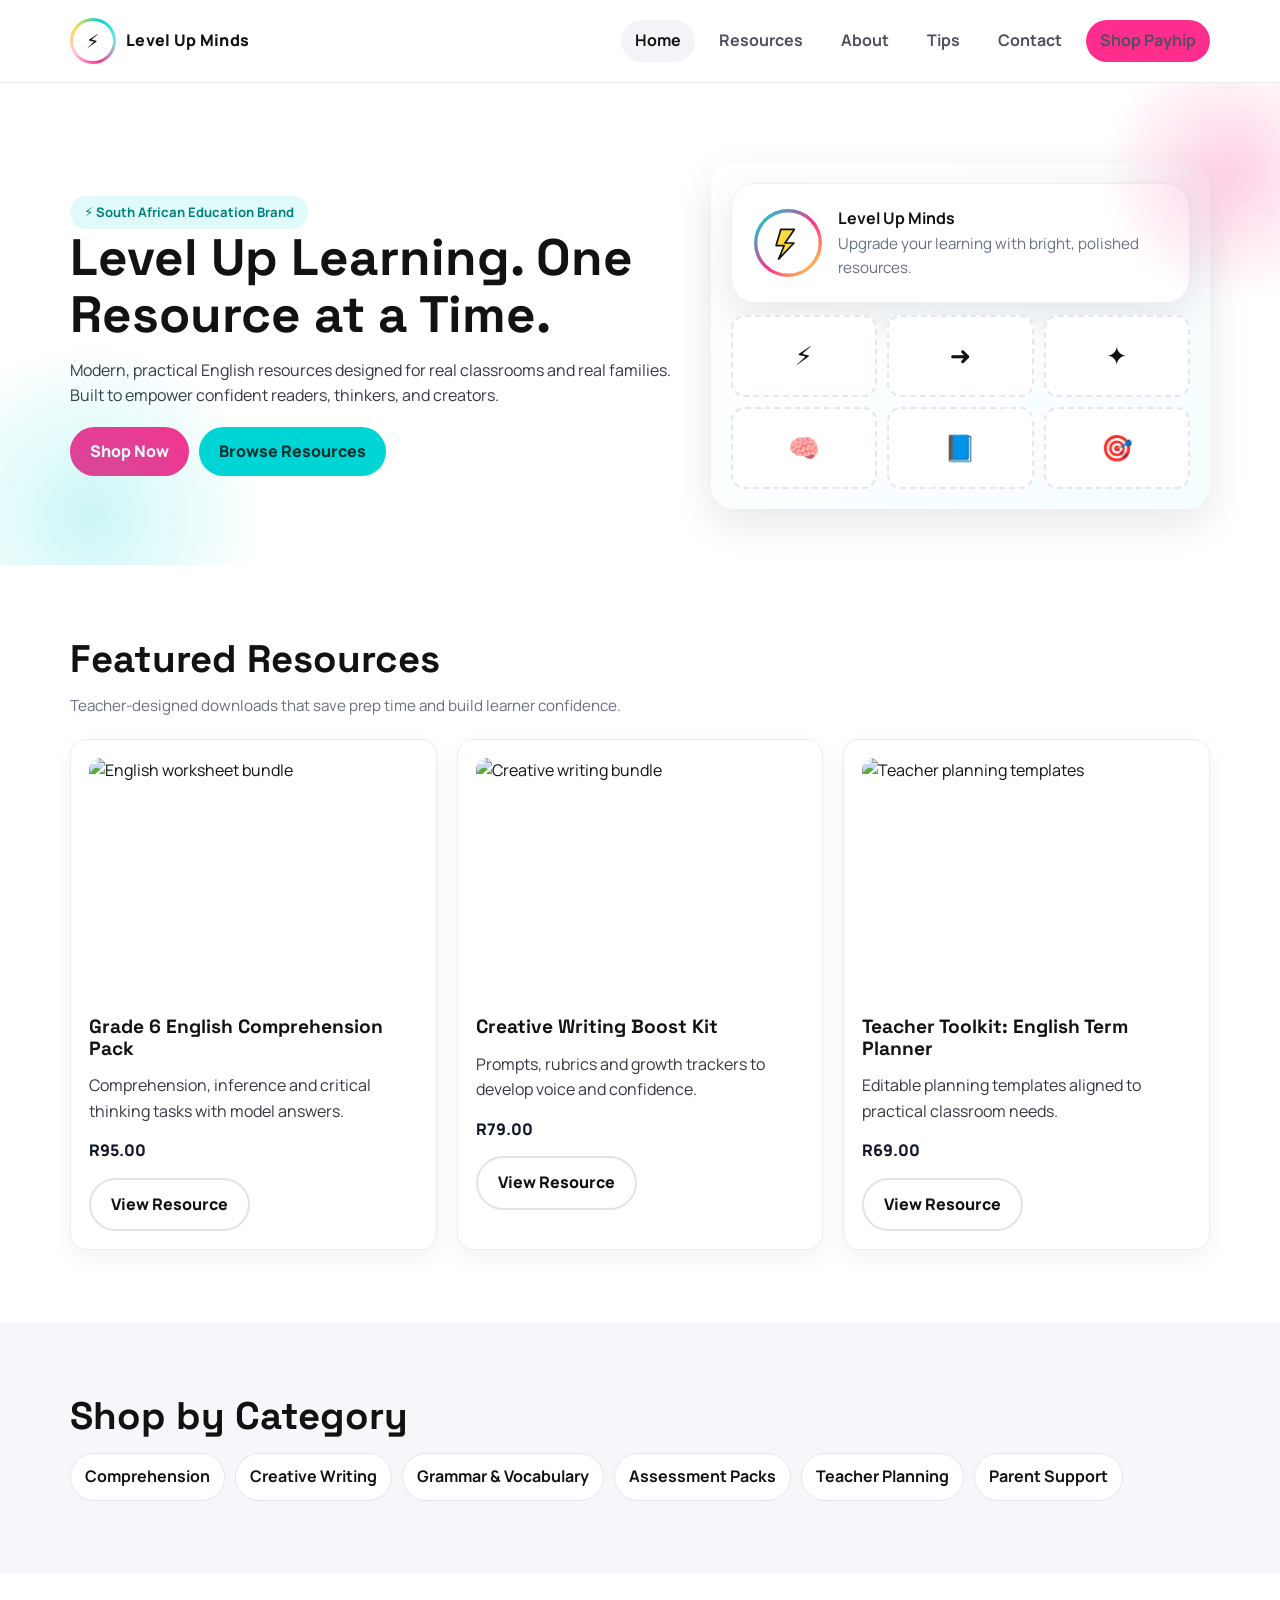
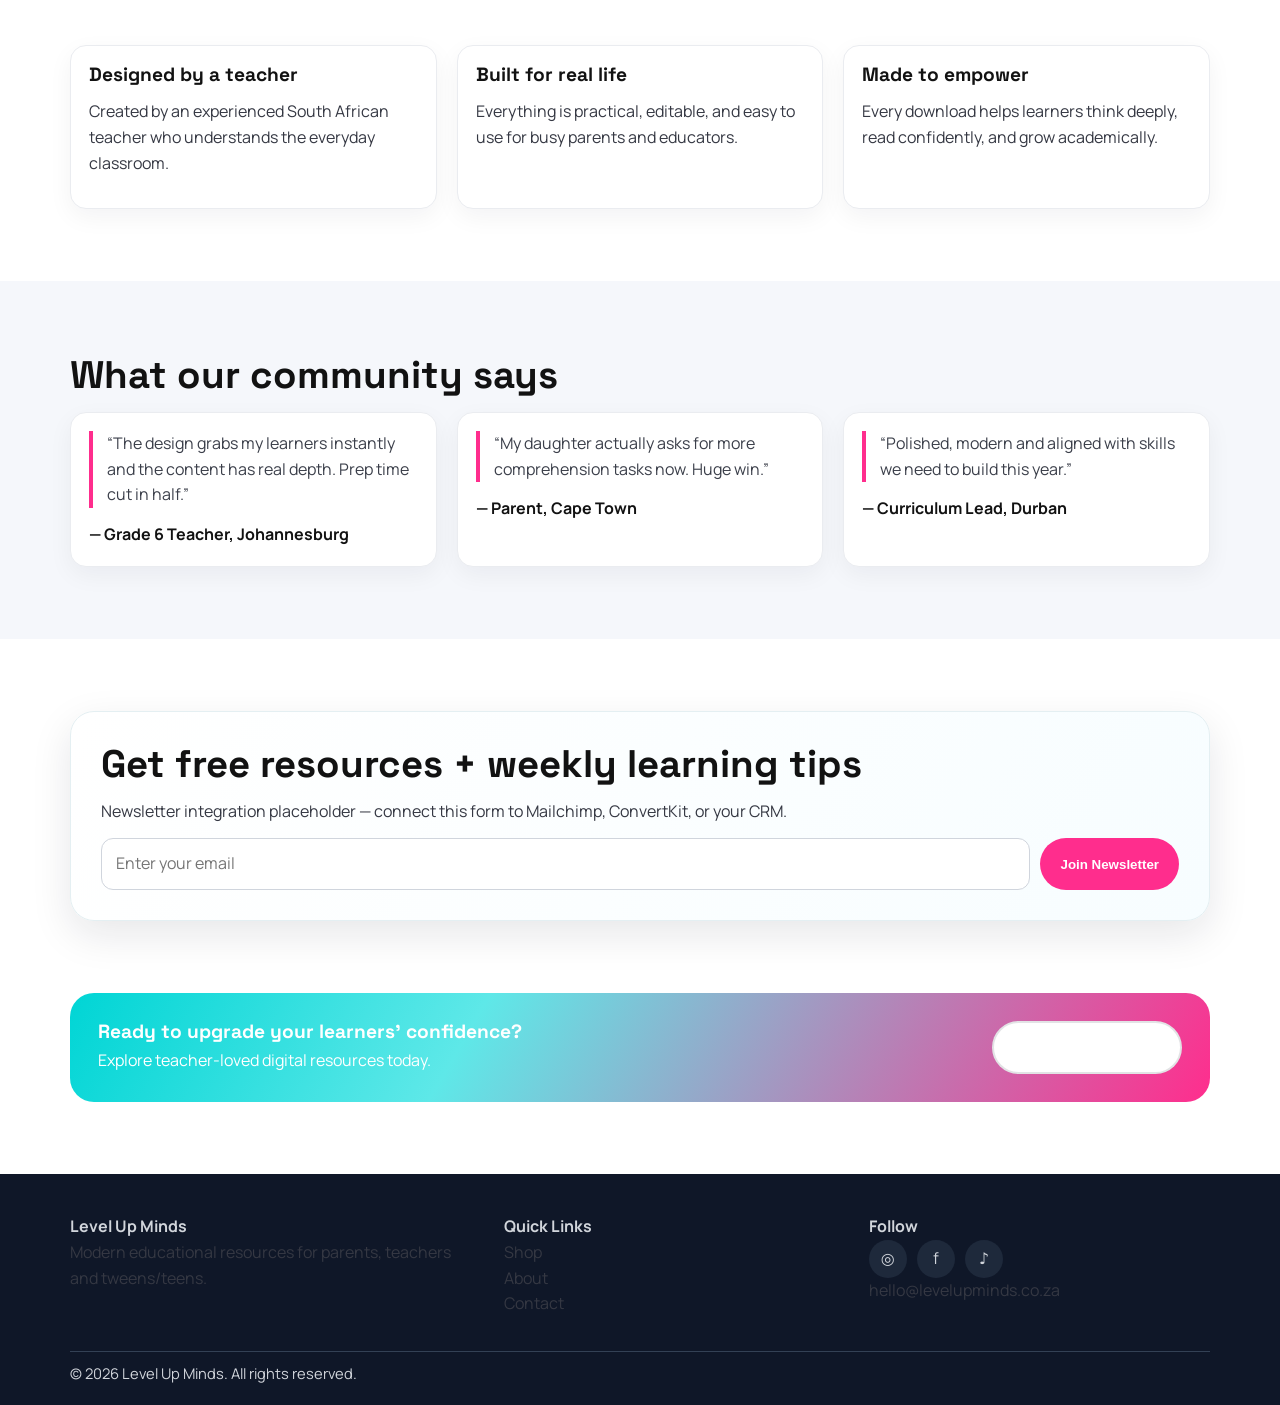
==== index.html @ 29143eef "Build Level Up Minds multi-page ecommerce website" ====
<!doctype html>
<html lang="en">
<head>
  <meta charset="UTF-8" />
  <meta name="viewport" content="width=device-width, initial-scale=1.0" />
  <meta name="description" content="Level Up Minds offers vibrant educational resources for parents, teachers, and tweens/teens." />
  <title>Level Up Minds | Upgrade Your Learning</title>
  <link rel="preconnect" href="https://fonts.googleapis.com">
  <link rel="preconnect" href="https://fonts.gstatic.com" crossorigin>
  <link href="https://fonts.googleapis.com/css2?family=Manrope:wght@400;600;700;800&family=Space+Grotesk:wght@600;700&display=swap" rel="stylesheet">
  <link rel="stylesheet" href="styles.css" />
</head>
<body>
<header class="site-header">
  <div class="container nav-wrap">
    <a href="index.html" class="brand"><span class="brand__badge"></span>Level Up Minds</a>
    <button class="nav-toggle" data-menu-toggle aria-label="Toggle menu">☰</button>
    <nav class="nav" data-nav>
      <a href="index.html">Home</a><a href="shop.html">Resources</a><a href="about.html">About</a><a href="blog.html">Tips</a><a href="contact.html">Contact</a>
      <a href="https://payhip.com" target="_blank" rel="noreferrer" class="btn btn--primary">Shop Payhip</a>
    </nav>
  </div>
</header>

<main>
  <section class="hero">
    <div class="container hero-grid">
      <div>
        <span class="badge">⚡ South African Education Brand</span>
        <h1>Level Up Learning. One Resource at a Time.</h1>
        <p>Modern, practical English resources designed for real classrooms and real families. Built to empower confident readers, thinkers, and creators.</p>
        <div style="display:flex; gap:10px; flex-wrap:wrap; margin-top:18px;">
          <a class="btn btn--primary" href="shop.html">Shop Now</a>
          <a class="btn btn--secondary" href="shop.html#catalog">Browse Resources</a>
        </div>
      </div>
      <div class="hero-art">
        <div class="hero-card" style="display:flex; align-items:center; gap:16px; margin-bottom:12px;">
          <img src="assets/logo-mark.svg" alt="Level Up Minds logo mark" width="68" height="68" />
          <div>
            <strong>Level Up Minds</strong>
            <p class="kicker" style="margin:0;">Upgrade your learning with bright, polished resources.</p>
          </div>
        </div>
        <div class="doodles">
          <div class="doodle">⚡</div><div class="doodle">➜</div><div class="doodle">✦</div>
          <div class="doodle">🧠</div><div class="doodle">📘</div><div class="doodle">🎯</div>
        </div>
      </div>
    </div>
  </section>

  <section class="section">
    <div class="container">
      <h2>Featured Resources</h2>
      <p class="kicker">Teacher-designed downloads that save prep time and build learner confidence.</p>
      <div class="grid-3" style="margin-top:20px;">
        <article class="card product-card"><img src="https://images.unsplash.com/photo-1434030216411-0b793f4b4173?auto=format&fit=crop&w=700&q=80" alt="English worksheet bundle" /><h3>Grade 6 English Comprehension Pack</h3><p>Comprehension, inference and critical thinking tasks with model answers.</p><div class="price">R95.00</div><a class="btn btn--outline" href="https://payhip.com" target="_blank">View Resource</a></article>
        <article class="card product-card"><img src="https://images.unsplash.com/photo-1456513080510-7bf3a84b82f8?auto=format&fit=crop&w=700&q=80" alt="Creative writing bundle" /><h3>Creative Writing Boost Kit</h3><p>Prompts, rubrics and growth trackers to develop voice and confidence.</p><div class="price">R79.00</div><a class="btn btn--outline" href="https://payhip.com" target="_blank">View Resource</a></article>
        <article class="card product-card"><img src="https://images.unsplash.com/photo-1513258496099-48168024aec0?auto=format&fit=crop&w=700&q=80" alt="Teacher planning templates" /><h3>Teacher Toolkit: English Term Planner</h3><p>Editable planning templates aligned to practical classroom needs.</p><div class="price">R69.00</div><a class="btn btn--outline" href="https://payhip.com" target="_blank">View Resource</a></article>
      </div>
    </div>
  </section>

  <section class="section section--soft">
    <div class="container">
      <h2>Shop by Category</h2>
      <div class="category-wrap" style="margin-top:16px;">
        <a class="category-pill" href="shop.html">Comprehension</a>
        <a class="category-pill" href="shop.html">Creative Writing</a>
        <a class="category-pill" href="shop.html">Grammar & Vocabulary</a>
        <a class="category-pill" href="shop.html">Assessment Packs</a>
        <a class="category-pill" href="shop.html">Teacher Planning</a>
        <a class="category-pill" href="shop.html">Parent Support</a>
      </div>
    </div>
  </section>

  <section class="section">
    <div class="container grid-3">
      <article class="card"><h3>Designed by a teacher</h3><p>Created by an experienced South African teacher who understands the everyday classroom.</p></article>
      <article class="card"><h3>Built for real life</h3><p>Everything is practical, editable, and easy to use for busy parents and educators.</p></article>
      <article class="card"><h3>Made to empower</h3><p>Every download helps learners think deeply, read confidently, and grow academically.</p></article>
    </div>
  </section>

  <section class="section section--soft">
    <div class="container">
      <h2>What our community says</h2>
      <div class="grid-3" style="margin-top:16px;">
        <article class="card"><p class="quote">“The design grabs my learners instantly and the content has real depth. Prep time cut in half.”</p><strong>— Grade 6 Teacher, Johannesburg</strong></article>
        <article class="card"><p class="quote">“My daughter actually asks for more comprehension tasks now. Huge win.”</p><strong>— Parent, Cape Town</strong></article>
        <article class="card"><p class="quote">“Polished, modern and aligned with skills we need to build this year.”</p><strong>— Curriculum Lead, Durban</strong></article>
      </div>
    </div>
  </section>

  <section class="section">
    <div class="container newsletter">
      <h2>Get free resources + weekly learning tips</h2>
      <p>Newsletter integration placeholder — connect this form to Mailchimp, ConvertKit, or your CRM.</p>
      <form class="inline-form">
        <input type="email" placeholder="Enter your email" aria-label="Email" />
        <button class="btn btn--primary" type="button">Join Newsletter</button>
      </form>
    </div>
  </section>

  <section class="section" style="padding-top:0;">
    <div class="container cta-banner">
      <div>
        <h3 style="margin-bottom:6px;">Ready to upgrade your learners’ confidence?</h3>
        <p style="margin:0;color:#fff;">Explore teacher-loved digital resources today.</p>
      </div>
      <a href="https://payhip.com" class="btn btn--outline" target="_blank" rel="noreferrer">Go to Payhip Store</a>
    </div>
  </section>
</main>

<footer class="footer">
  <div class="container footer-grid">
    <div><strong>Level Up Minds</strong><p>Modern educational resources for parents, teachers and tweens/teens.</p></div>
    <div><strong>Quick Links</strong><p><a href="shop.html">Shop</a><br><a href="about.html">About</a><br><a href="contact.html">Contact</a></p></div>
    <div><strong>Follow</strong><div class="socials"><a href="#" aria-label="Instagram">◎</a><a href="#" aria-label="Facebook">f</a><a href="#" aria-label="TikTok">♪</a></div><p>hello@levelupminds.co.za</p></div>
  </div>
  <div class="container" style="margin-top:20px; border-top:1px solid #334155; padding-top:10px; font-size:.92rem;">© 2026 Level Up Minds. All rights reserved.</div>
</footer>
<script src="script.js"></script>
</body>
</html>
---- styles.css ----
:root {
  --teal: #00d5d5;
  --pink: #ff2d8d;
  --yellow: #ffd93d;
  --ink: #121212;
  --muted: #667085;
  --bg-soft: #f5f7fb;
  --card: #ffffff;
  --radius-lg: 24px;
  --radius-md: 16px;
  --shadow: 0 14px 40px rgba(17, 24, 39, 0.1);
}

* { box-sizing: border-box; }
html { scroll-behavior: smooth; }
body {
  margin: 0;
  font-family: 'Manrope', 'Inter', system-ui, -apple-system, sans-serif;
  color: var(--ink);
  background: #fff;
  line-height: 1.6;
}
img { max-width: 100%; display: block; }
a { color: inherit; text-decoration: none; }

.container { width: min(1140px, 92vw); margin: 0 auto; }
.section { padding: 72px 0; }
.section--soft { background: var(--bg-soft); }

.badge {
  display: inline-flex;
  align-items: center;
  gap: .5rem;
  border-radius: 999px;
  background: rgba(0,213,213,.12);
  color: #007f7f;
  padding: 6px 14px;
  font-weight: 700;
  font-size: .82rem;
}

h1, h2, h3 { font-family: 'Space Grotesk', 'Manrope', sans-serif; line-height: 1.12; margin: 0 0 14px; }
h1 { font-size: clamp(2rem, 4vw, 3.5rem); }
h2 { font-size: clamp(1.8rem, 3vw, 2.5rem); }
h3 { font-size: 1.2rem; }
p { margin: 0 0 14px; color: #353843; }

.btn {
  display: inline-flex;
  align-items: center;
  justify-content: center;
  border-radius: 999px;
  border: 0;
  font-weight: 800;
  padding: 12px 20px;
  cursor: pointer;
  transition: transform .2s, box-shadow .2s, background .2s;
}
.btn:hover { transform: translateY(-2px); box-shadow: 0 10px 30px rgba(0,0,0,.14); }
.btn--primary { background: var(--pink); color: #fff; }
.btn--secondary { background: var(--teal); color: #003030; }
.btn--outline { border: 2px solid #1018281f; background: #fff; }

.site-header {
  position: sticky;
  top: 0;
  z-index: 100;
  backdrop-filter: blur(10px);
  background: rgba(255,255,255,.88);
  border-bottom: 1px solid #eaecf0;
}
.nav-wrap {
  display: flex;
  justify-content: space-between;
  align-items: center;
  gap: 20px;
  min-height: 82px;
}
.brand {
  display: flex;
  align-items: center;
  gap: 10px;
  font-weight: 900;
  letter-spacing: .3px;
}
.brand__badge {
  width: 46px;
  aspect-ratio: 1;
  border-radius: 50%;
  background: conic-gradient(from 20deg, var(--teal), #7ae8e8, var(--pink), #ffc3df, var(--yellow), var(--teal));
  padding: 3px;
}
.brand__badge::before {
  content: '⚡';
  display: grid;
  place-items: center;
  width: 100%;
  height: 100%;
  border-radius: 50%;
  background: #fff;
  font-size: 1.2rem;
}
.nav { display: flex; gap: 10px; }
.nav a {
  border-radius: 999px;
  padding: 8px 14px;
  font-weight: 700;
  color: #4f4f5f;
}
.nav a.active, .nav a:hover { background: #f2f4f7; color: #121212; }
.nav-toggle {
  display: none;
  border: 0;
  background: transparent;
  font-size: 1.5rem;
}

.hero {
  padding: 80px 0 56px;
  position: relative;
  overflow: hidden;
}
.hero::before, .hero::after {
  content: '';
  position: absolute;
  border-radius: 999px;
  filter: blur(3px);
}
.hero::before {
  width: 260px; height: 260px;
  background: radial-gradient(circle, rgba(255,45,141,.22), transparent 70%);
  right: -80px; top: -40px;
}
.hero::after {
  width: 340px; height: 340px;
  background: radial-gradient(circle, rgba(0,213,213,.2), transparent 72%);
  left: -80px; bottom: -120px;
}
.hero-grid {
  display: grid;
  grid-template-columns: 1.1fr .9fr;
  align-items: center;
  gap: 30px;
}
.hero-card {
  background: #fff;
  border-radius: var(--radius-lg);
  box-shadow: var(--shadow);
  padding: 22px;
  border: 1px solid #eef1f4;
}
.hero-art {
  background: linear-gradient(145deg, #fff 10%, #f6fdff 90%);
  border-radius: var(--radius-lg);
  padding: 20px;
  box-shadow: var(--shadow);
}
.doodles { display: grid; grid-template-columns: repeat(3, 1fr); gap: 10px; }
.doodle {
  background: #fff;
  border: 2px dashed #e4e7ec;
  border-radius: 14px;
  min-height: 82px;
  display: grid;
  place-items: center;
  font-size: 1.6rem;
}

.grid-3 { display: grid; grid-template-columns: repeat(3, 1fr); gap: 20px; }
.grid-4 { display: grid; grid-template-columns: repeat(4, 1fr); gap: 20px; }
.card {
  background: #fff;
  border-radius: var(--radius-md);
  padding: 18px;
  border: 1px solid #eaecf0;
  box-shadow: 0 8px 24px rgba(16, 24, 40, .05);
}
.product-card img {
  border-radius: 12px;
  aspect-ratio: 4 / 3;
  object-fit: cover;
  margin-bottom: 12px;
}
.price {
  font-weight: 900;
  color: #0f1729;
  margin: 10px 0 14px;
}
.kicker { color: #667085; font-size: .95rem; }

.category-pill {
  background: white;
  border-radius: 999px;
  border: 1px solid #e5e7eb;
  padding: 10px 14px;
  font-weight: 700;
}
.category-wrap { display: flex; flex-wrap: wrap; gap: 10px; }

.quote {
  border-left: 4px solid var(--pink);
  padding-left: 14px;
  color: #3b3f4a;
}
.newsletter {
  background: linear-gradient(120deg, #fff, #f7fdff);
  border: 1px solid #e4eff2;
  border-radius: var(--radius-lg);
  box-shadow: var(--shadow);
  padding: 30px;
}
.inline-form {
  display: grid;
  grid-template-columns: 1fr auto;
  gap: 10px;
}
input, select, textarea {
  width: 100%;
  border: 1px solid #d0d5dd;
  border-radius: 12px;
  padding: 12px 14px;
  font: inherit;
}
textarea { min-height: 140px; }

.filters {
  display: grid;
  grid-template-columns: repeat(3, 1fr);
  gap: 12px;
  margin-bottom: 22px;
}

.cta-banner {
  background: linear-gradient(120deg, #00d5d5, #5ee8e8 35%, #ff2d8d);
  color: #fff;
  border-radius: var(--radius-lg);
  padding: 28px;
  display: flex;
  flex-wrap: wrap;
  justify-content: space-between;
  gap: 16px;
}

.footer {
  background: #0f1728;
  color: #d1d5db;
  padding: 40px 0 20px;
}
.footer-grid {
  display: grid;
  grid-template-columns: 1.2fr 1fr 1fr;
  gap: 24px;
}
.socials { display: flex; gap: 10px; }
.socials a {
  width: 38px;
  height: 38px;
  border-radius: 50%;
  display: grid;
  place-items: center;
  background: #1e293b;
}

.page-hero {
  padding: 60px 0 30px;
}
.blog-list { display: grid; gap: 16px; }
.blog-item { display: grid; gap: 8px; }

@media (max-width: 930px) {
  .hero-grid, .grid-4, .grid-3, .footer-grid { grid-template-columns: 1fr 1fr; }
  .filters { grid-template-columns: 1fr 1fr; }
}

@media (max-width: 720px) {
  .nav-toggle { display: block; }
  .nav {
    display: none;
    position: absolute;
    left: 4vw;
    right: 4vw;
    top: 74px;
    background: #fff;
    border: 1px solid #eaecf0;
    border-radius: 14px;
    padding: 10px;
    box-shadow: var(--shadow);
    flex-direction: column;
  }
  .nav.open { display: flex; }
  .hero-grid, .grid-4, .grid-3, .footer-grid, .filters, .inline-form { grid-template-columns: 1fr; }
}
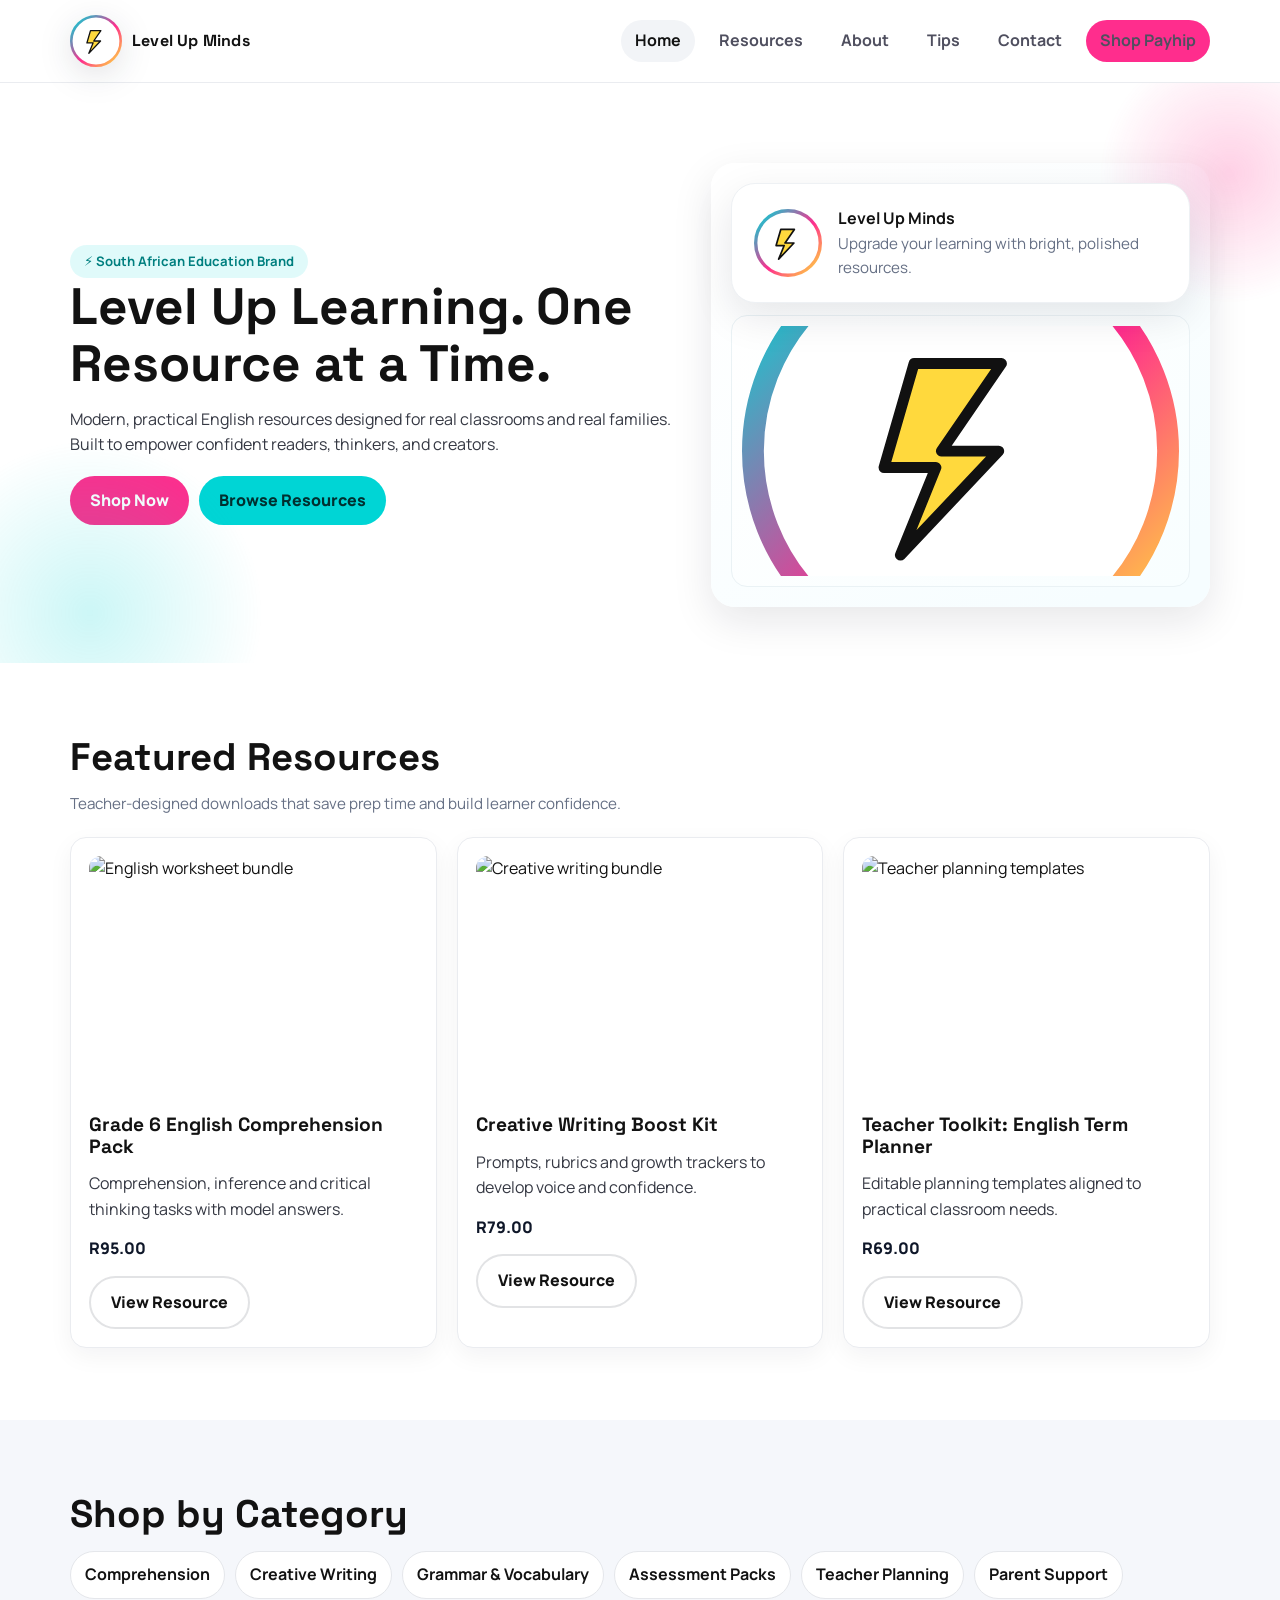
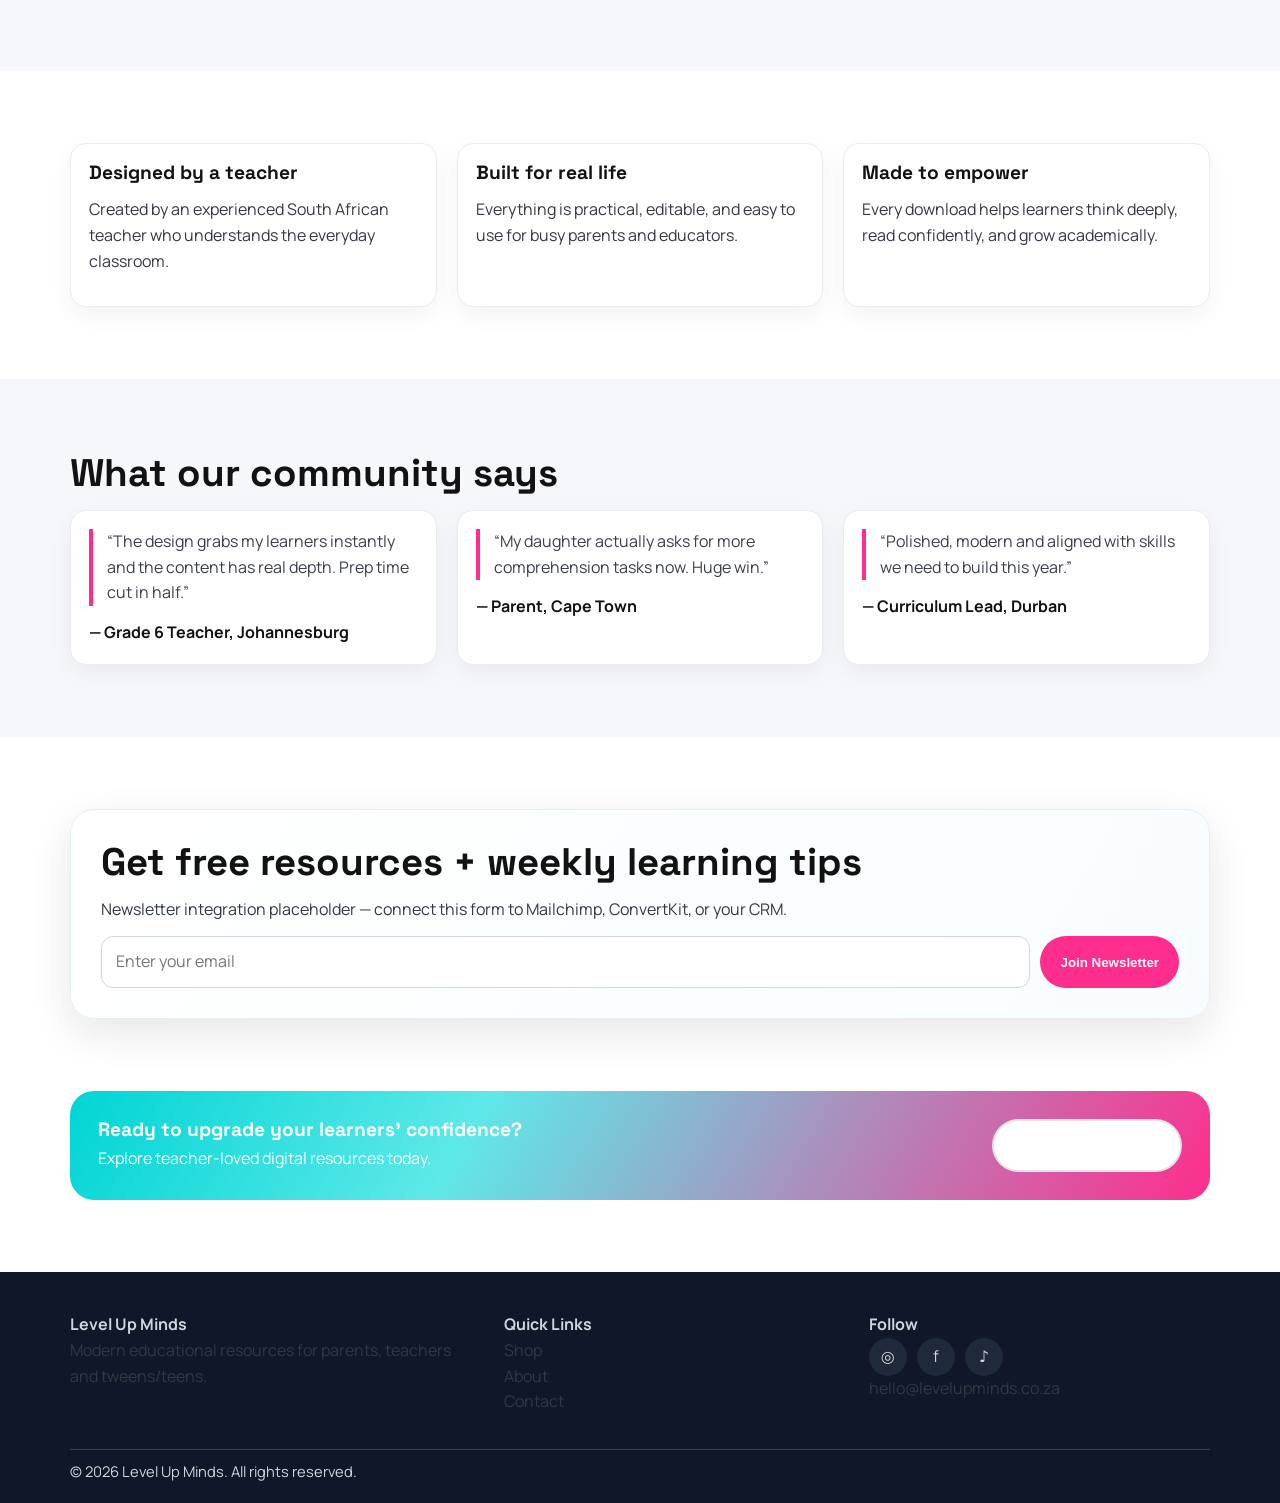
==== commit a9ab69f3: "Refine site to use official branding asset paths and accents" ====
--- a/index.html
+++ b/index.html
@@ -13,7 +13,7 @@
 <body>
 <header class="site-header">
   <div class="container nav-wrap">
-    <a href="index.html" class="brand"><span class="brand__badge"></span>Level Up Minds</a>
+    <a href="index.html" class="brand"><img class="brand__logo" src="assets/brand/level-up-minds-logo.png" alt="Level Up Minds logo" onerror="this.onerror=null;this.src='assets/logo-mark.svg';" /><span class="brand__name">Level Up Minds</span></a>
     <button class="nav-toggle" data-menu-toggle aria-label="Toggle menu">☰</button>
     <nav class="nav" data-nav>
       <a href="index.html">Home</a><a href="shop.html">Resources</a><a href="about.html">About</a><a href="blog.html">Tips</a><a href="contact.html">Contact</a>
@@ -36,15 +36,14 @@
       </div>
       <div class="hero-art">
         <div class="hero-card" style="display:flex; align-items:center; gap:16px; margin-bottom:12px;">
-          <img src="assets/logo-mark.svg" alt="Level Up Minds logo mark" width="68" height="68" />
+          <img src="assets/brand/level-up-minds-logo.png" alt="Level Up Minds official logo" width="68" height="68" onerror="this.onerror=null;this.src='assets/logo-mark.svg';" />
           <div>
             <strong>Level Up Minds</strong>
             <p class="kicker" style="margin:0;">Upgrade your learning with bright, polished resources.</p>
           </div>
         </div>
-        <div class="doodles">
-          <div class="doodle">⚡</div><div class="doodle">➜</div><div class="doodle">✦</div>
-          <div class="doodle">🧠</div><div class="doodle">📘</div><div class="doodle">🎯</div>
+        <div class="hero-brand-art">
+          <img src="assets/brand/brand-icons-sheet.png" alt="Level Up Minds official icon sheet" onerror="this.onerror=null;this.src='assets/logo-mark.svg';" />
         </div>
       </div>
     </div>
@@ -55,9 +54,9 @@
       <h2>Featured Resources</h2>
       <p class="kicker">Teacher-designed downloads that save prep time and build learner confidence.</p>
       <div class="grid-3" style="margin-top:20px;">
-        <article class="card product-card"><img src="https://images.unsplash.com/photo-1434030216411-0b793f4b4173?auto=format&fit=crop&w=700&q=80" alt="English worksheet bundle" /><h3>Grade 6 English Comprehension Pack</h3><p>Comprehension, inference and critical thinking tasks with model answers.</p><div class="price">R95.00</div><a class="btn btn--outline" href="https://payhip.com" target="_blank">View Resource</a></article>
-        <article class="card product-card"><img src="https://images.unsplash.com/photo-1456513080510-7bf3a84b82f8?auto=format&fit=crop&w=700&q=80" alt="Creative writing bundle" /><h3>Creative Writing Boost Kit</h3><p>Prompts, rubrics and growth trackers to develop voice and confidence.</p><div class="price">R79.00</div><a class="btn btn--outline" href="https://payhip.com" target="_blank">View Resource</a></article>
-        <article class="card product-card"><img src="https://images.unsplash.com/photo-1513258496099-48168024aec0?auto=format&fit=crop&w=700&q=80" alt="Teacher planning templates" /><h3>Teacher Toolkit: English Term Planner</h3><p>Editable planning templates aligned to practical classroom needs.</p><div class="price">R69.00</div><a class="btn btn--outline" href="https://payhip.com" target="_blank">View Resource</a></article>
+        <article class="card product-card"><img src="assets/products/grade-6-english-comprehension-pack.png" onerror="this.onerror=null;this.src='https://images.unsplash.com/photo-1434030216411-0b793f4b4173?auto=format&fit=crop&w=700&q=80'" alt="English worksheet bundle" /><h3>Grade 6 English Comprehension Pack</h3><p>Comprehension, inference and critical thinking tasks with model answers.</p><div class="price">R95.00</div><a class="btn btn--outline" href="https://payhip.com" target="_blank">View Resource</a></article>
+        <article class="card product-card"><img src="assets/products/creative-writing-boost-kit.png" onerror="this.onerror=null;this.src='https://images.unsplash.com/photo-1456513080510-7bf3a84b82f8?auto=format&fit=crop&w=700&q=80'" alt="Creative writing bundle" /><h3>Creative Writing Boost Kit</h3><p>Prompts, rubrics and growth trackers to develop voice and confidence.</p><div class="price">R79.00</div><a class="btn btn--outline" href="https://payhip.com" target="_blank">View Resource</a></article>
+        <article class="card product-card"><img src="assets/products/teacher-toolkit-term-planner.png" onerror="this.onerror=null;this.src='https://images.unsplash.com/photo-1513258496099-48168024aec0?auto=format&fit=crop&w=700&q=80'" alt="Teacher planning templates" /><h3>Teacher Toolkit: English Term Planner</h3><p>Editable planning templates aligned to practical classroom needs.</p><div class="price">R69.00</div><a class="btn btn--outline" href="https://payhip.com" target="_blank">View Resource</a></article>
       </div>
     </div>
   </section>
--- a/styles.css
+++ b/styles.css
@@ -83,22 +83,16 @@
   font-weight: 900;
   letter-spacing: .3px;
 }
-.brand__badge {
-  width: 46px;
-  aspect-ratio: 1;
-  border-radius: 50%;
-  background: conic-gradient(from 20deg, var(--teal), #7ae8e8, var(--pink), #ffc3df, var(--yellow), var(--teal));
-  padding: 3px;
-}
-.brand__badge::before {
-  content: '⚡';
-  display: grid;
-  place-items: center;
-  width: 100%;
-  height: 100%;
-  border-radius: 50%;
-  background: #fff;
-  font-size: 1.2rem;
+.brand__logo {
+  width: 52px;
+  height: 52px;
+  object-fit: contain;
+  filter: drop-shadow(0 8px 16px rgba(17,24,39,.12));
+}
+.brand__name {
+  font-family: 'Space Grotesk', 'Manrope', sans-serif;
+  font-weight: 700;
+  letter-spacing: .2px;
 }
 .nav { display: flex; gap: 10px; }
 .nav a {
@@ -155,15 +149,17 @@
   padding: 20px;
   box-shadow: var(--shadow);
 }
-.doodles { display: grid; grid-template-columns: repeat(3, 1fr); gap: 10px; }
-.doodle {
-  background: #fff;
-  border: 2px dashed #e4e7ec;
-  border-radius: 14px;
-  min-height: 82px;
-  display: grid;
-  place-items: center;
-  font-size: 1.6rem;
+.hero-brand-art {
+  border-radius: 16px;
+  background: linear-gradient(140deg, #ffffff, #f8feff);
+  border: 1px solid #eaf2f5;
+  padding: 10px;
+}
+.hero-brand-art img {
+  width: 100%;
+  border-radius: 12px;
+  max-height: 250px;
+  object-fit: cover;
 }
 
 .grid-3 { display: grid; grid-template-columns: repeat(3, 1fr); gap: 20px; }
@@ -174,6 +170,22 @@
   padding: 18px;
   border: 1px solid #eaecf0;
   box-shadow: 0 8px 24px rgba(16, 24, 40, .05);
+}
+
+.card, .hero-card, .newsletter {
+  position: relative;
+}
+.card::after, .hero-card::after {
+  content: '';
+  position: absolute;
+  width: 26px;
+  height: 26px;
+  right: 10px;
+  bottom: 10px;
+  background: url('assets/brand/brand-icons-sheet.png') no-repeat center / cover;
+  opacity: .13;
+  pointer-events: none;
+  border-radius: 8px;
 }
 .product-card img {
   border-radius: 12px;
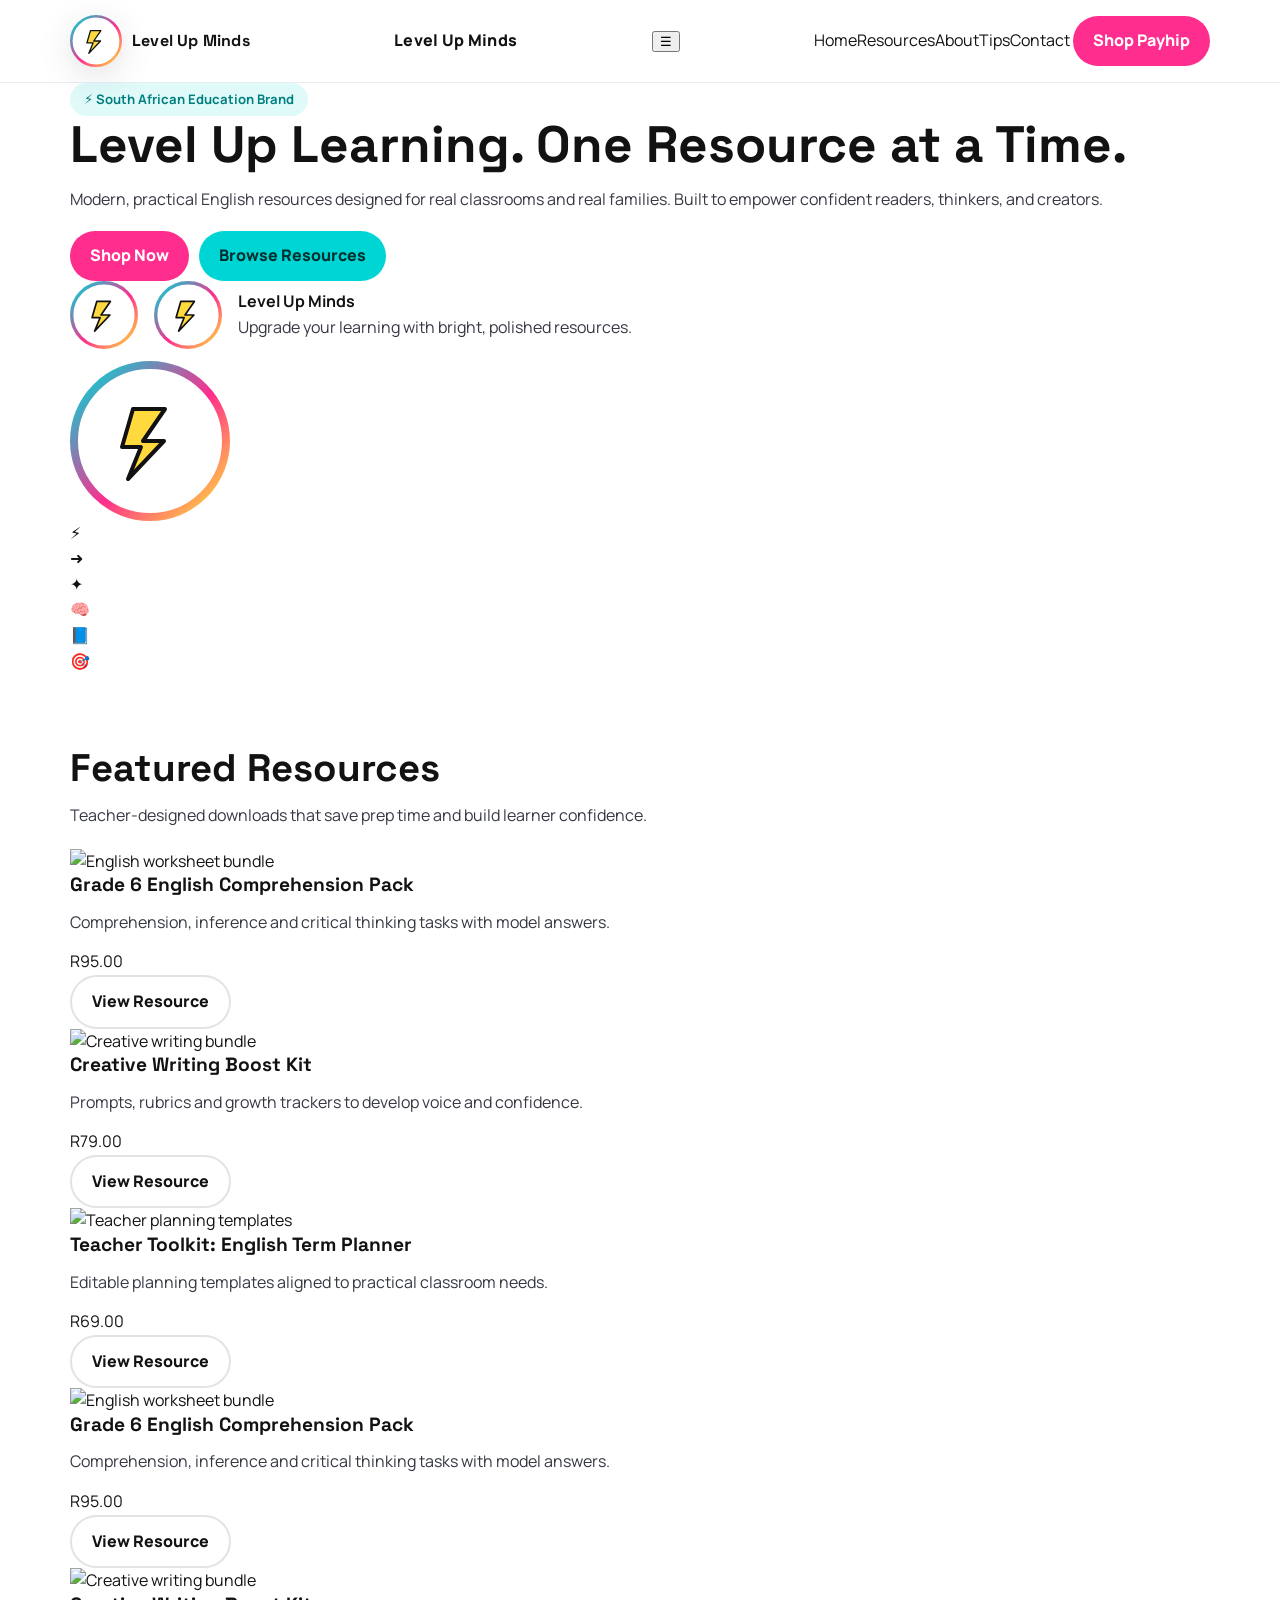
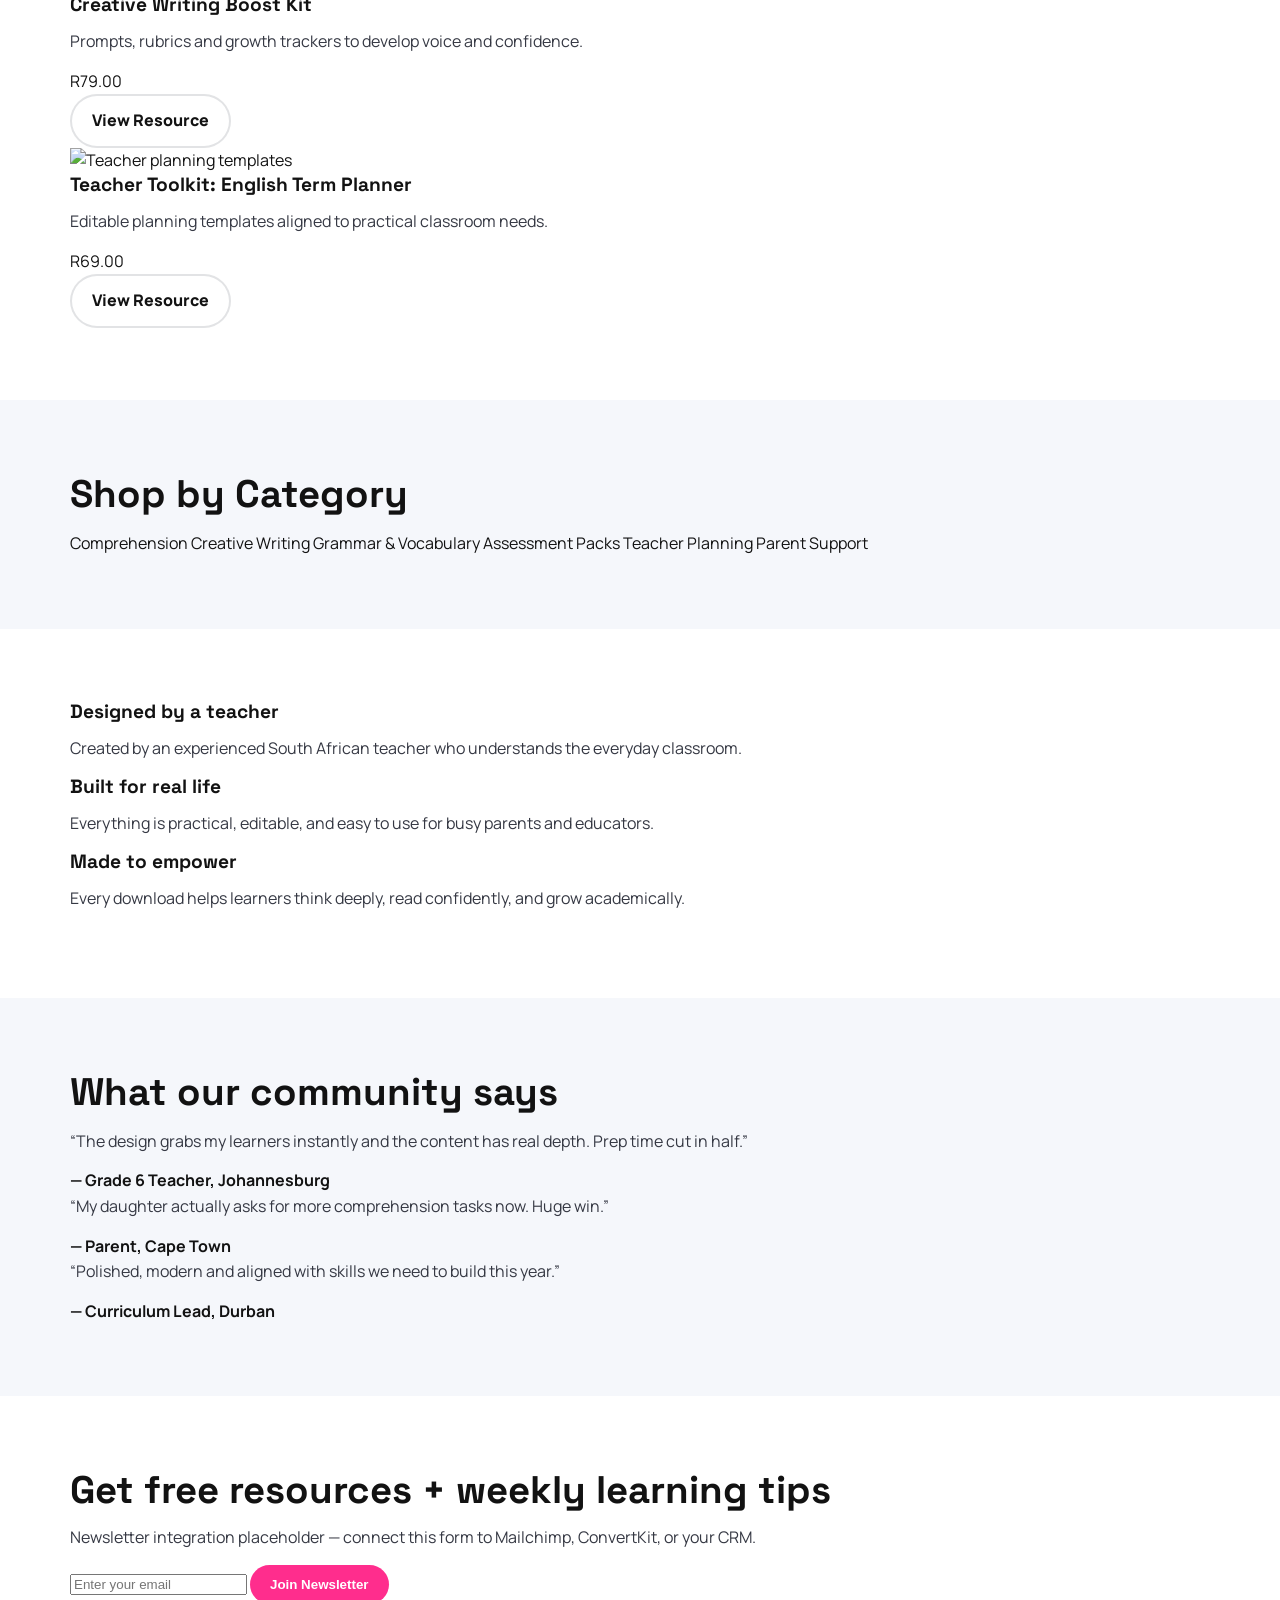
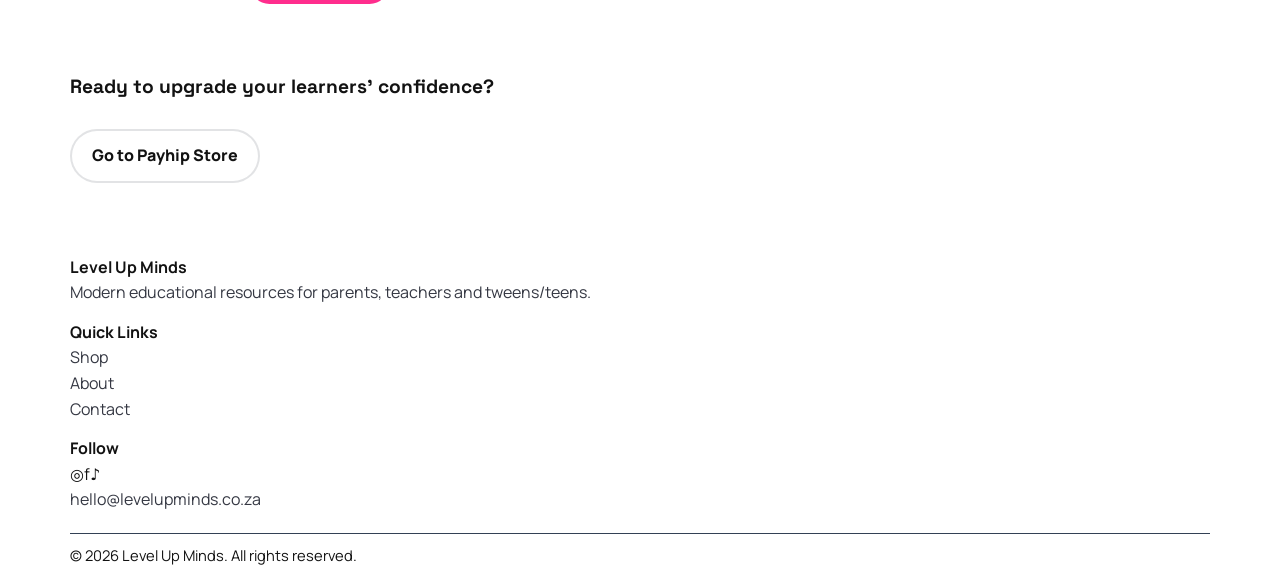
==== commit 536fac33: "Merge branch 'main' into codex/build-educational-e-commerce-website-for-level-up-minds-s70tfr" ====
--- a/index.html
+++ b/index.html
@@ -14,6 +14,7 @@
 <header class="site-header">
   <div class="container nav-wrap">
     <a href="index.html" class="brand"><img class="brand__logo" src="assets/brand/level-up-minds-logo.png" alt="Level Up Minds logo" onerror="this.onerror=null;this.src='assets/logo-mark.svg';" /><span class="brand__name">Level Up Minds</span></a>
+    <a href="index.html" class="brand"><span class="brand__badge"></span>Level Up Minds</a>
     <button class="nav-toggle" data-menu-toggle aria-label="Toggle menu">☰</button>
     <nav class="nav" data-nav>
       <a href="index.html">Home</a><a href="shop.html">Resources</a><a href="about.html">About</a><a href="blog.html">Tips</a><a href="contact.html">Contact</a>
@@ -37,6 +38,7 @@
       <div class="hero-art">
         <div class="hero-card" style="display:flex; align-items:center; gap:16px; margin-bottom:12px;">
           <img src="assets/brand/level-up-minds-logo.png" alt="Level Up Minds official logo" width="68" height="68" onerror="this.onerror=null;this.src='assets/logo-mark.svg';" />
+          <img src="assets/logo-mark.svg" alt="Level Up Minds logo mark" width="68" height="68" />
           <div>
             <strong>Level Up Minds</strong>
             <p class="kicker" style="margin:0;">Upgrade your learning with bright, polished resources.</p>
@@ -44,6 +46,9 @@
         </div>
         <div class="hero-brand-art">
           <img src="assets/brand/brand-icons-sheet.png" alt="Level Up Minds official icon sheet" onerror="this.onerror=null;this.src='assets/logo-mark.svg';" />
+        <div class="doodles">
+          <div class="doodle">⚡</div><div class="doodle">➜</div><div class="doodle">✦</div>
+          <div class="doodle">🧠</div><div class="doodle">📘</div><div class="doodle">🎯</div>
         </div>
       </div>
     </div>
@@ -57,6 +62,9 @@
         <article class="card product-card"><img src="assets/products/grade-6-english-comprehension-pack.png" onerror="this.onerror=null;this.src='https://images.unsplash.com/photo-1434030216411-0b793f4b4173?auto=format&fit=crop&w=700&q=80'" alt="English worksheet bundle" /><h3>Grade 6 English Comprehension Pack</h3><p>Comprehension, inference and critical thinking tasks with model answers.</p><div class="price">R95.00</div><a class="btn btn--outline" href="https://payhip.com" target="_blank">View Resource</a></article>
         <article class="card product-card"><img src="assets/products/creative-writing-boost-kit.png" onerror="this.onerror=null;this.src='https://images.unsplash.com/photo-1456513080510-7bf3a84b82f8?auto=format&fit=crop&w=700&q=80'" alt="Creative writing bundle" /><h3>Creative Writing Boost Kit</h3><p>Prompts, rubrics and growth trackers to develop voice and confidence.</p><div class="price">R79.00</div><a class="btn btn--outline" href="https://payhip.com" target="_blank">View Resource</a></article>
         <article class="card product-card"><img src="assets/products/teacher-toolkit-term-planner.png" onerror="this.onerror=null;this.src='https://images.unsplash.com/photo-1513258496099-48168024aec0?auto=format&fit=crop&w=700&q=80'" alt="Teacher planning templates" /><h3>Teacher Toolkit: English Term Planner</h3><p>Editable planning templates aligned to practical classroom needs.</p><div class="price">R69.00</div><a class="btn btn--outline" href="https://payhip.com" target="_blank">View Resource</a></article>
+        <article class="card product-card"><img src="https://images.unsplash.com/photo-1434030216411-0b793f4b4173?auto=format&fit=crop&w=700&q=80" alt="English worksheet bundle" /><h3>Grade 6 English Comprehension Pack</h3><p>Comprehension, inference and critical thinking tasks with model answers.</p><div class="price">R95.00</div><a class="btn btn--outline" href="https://payhip.com" target="_blank">View Resource</a></article>
+        <article class="card product-card"><img src="https://images.unsplash.com/photo-1456513080510-7bf3a84b82f8?auto=format&fit=crop&w=700&q=80" alt="Creative writing bundle" /><h3>Creative Writing Boost Kit</h3><p>Prompts, rubrics and growth trackers to develop voice and confidence.</p><div class="price">R79.00</div><a class="btn btn--outline" href="https://payhip.com" target="_blank">View Resource</a></article>
+        <article class="card product-card"><img src="https://images.unsplash.com/photo-1513258496099-48168024aec0?auto=format&fit=crop&w=700&q=80" alt="Teacher planning templates" /><h3>Teacher Toolkit: English Term Planner</h3><p>Editable planning templates aligned to practical classroom needs.</p><div class="price">R69.00</div><a class="btn btn--outline" href="https://payhip.com" target="_blank">View Resource</a></article>
       </div>
     </div>
   </section>
--- a/styles.css
+++ b/styles.css
@@ -93,6 +93,22 @@
   font-family: 'Space Grotesk', 'Manrope', sans-serif;
   font-weight: 700;
   letter-spacing: .2px;
+.brand__badge {
+  width: 46px;
+  aspect-ratio: 1;
+  border-radius: 50%;
+  background: conic-gradient(from 20deg, var(--teal), #7ae8e8, var(--pink), #ffc3df, var(--yellow), var(--teal));
+  padding: 3px;
+}
+.brand__badge::before {
+  content: '⚡';
+  display: grid;
+  place-items: center;
+  width: 100%;
+  height: 100%;
+  border-radius: 50%;
+  background: #fff;
+  font-size: 1.2rem;
 }
 .nav { display: flex; gap: 10px; }
 .nav a {
@@ -160,6 +176,15 @@
   border-radius: 12px;
   max-height: 250px;
   object-fit: cover;
+.doodles { display: grid; grid-template-columns: repeat(3, 1fr); gap: 10px; }
+.doodle {
+  background: #fff;
+  border: 2px dashed #e4e7ec;
+  border-radius: 14px;
+  min-height: 82px;
+  display: grid;
+  place-items: center;
+  font-size: 1.6rem;
 }
 
 .grid-3 { display: grid; grid-template-columns: repeat(3, 1fr); gap: 20px; }
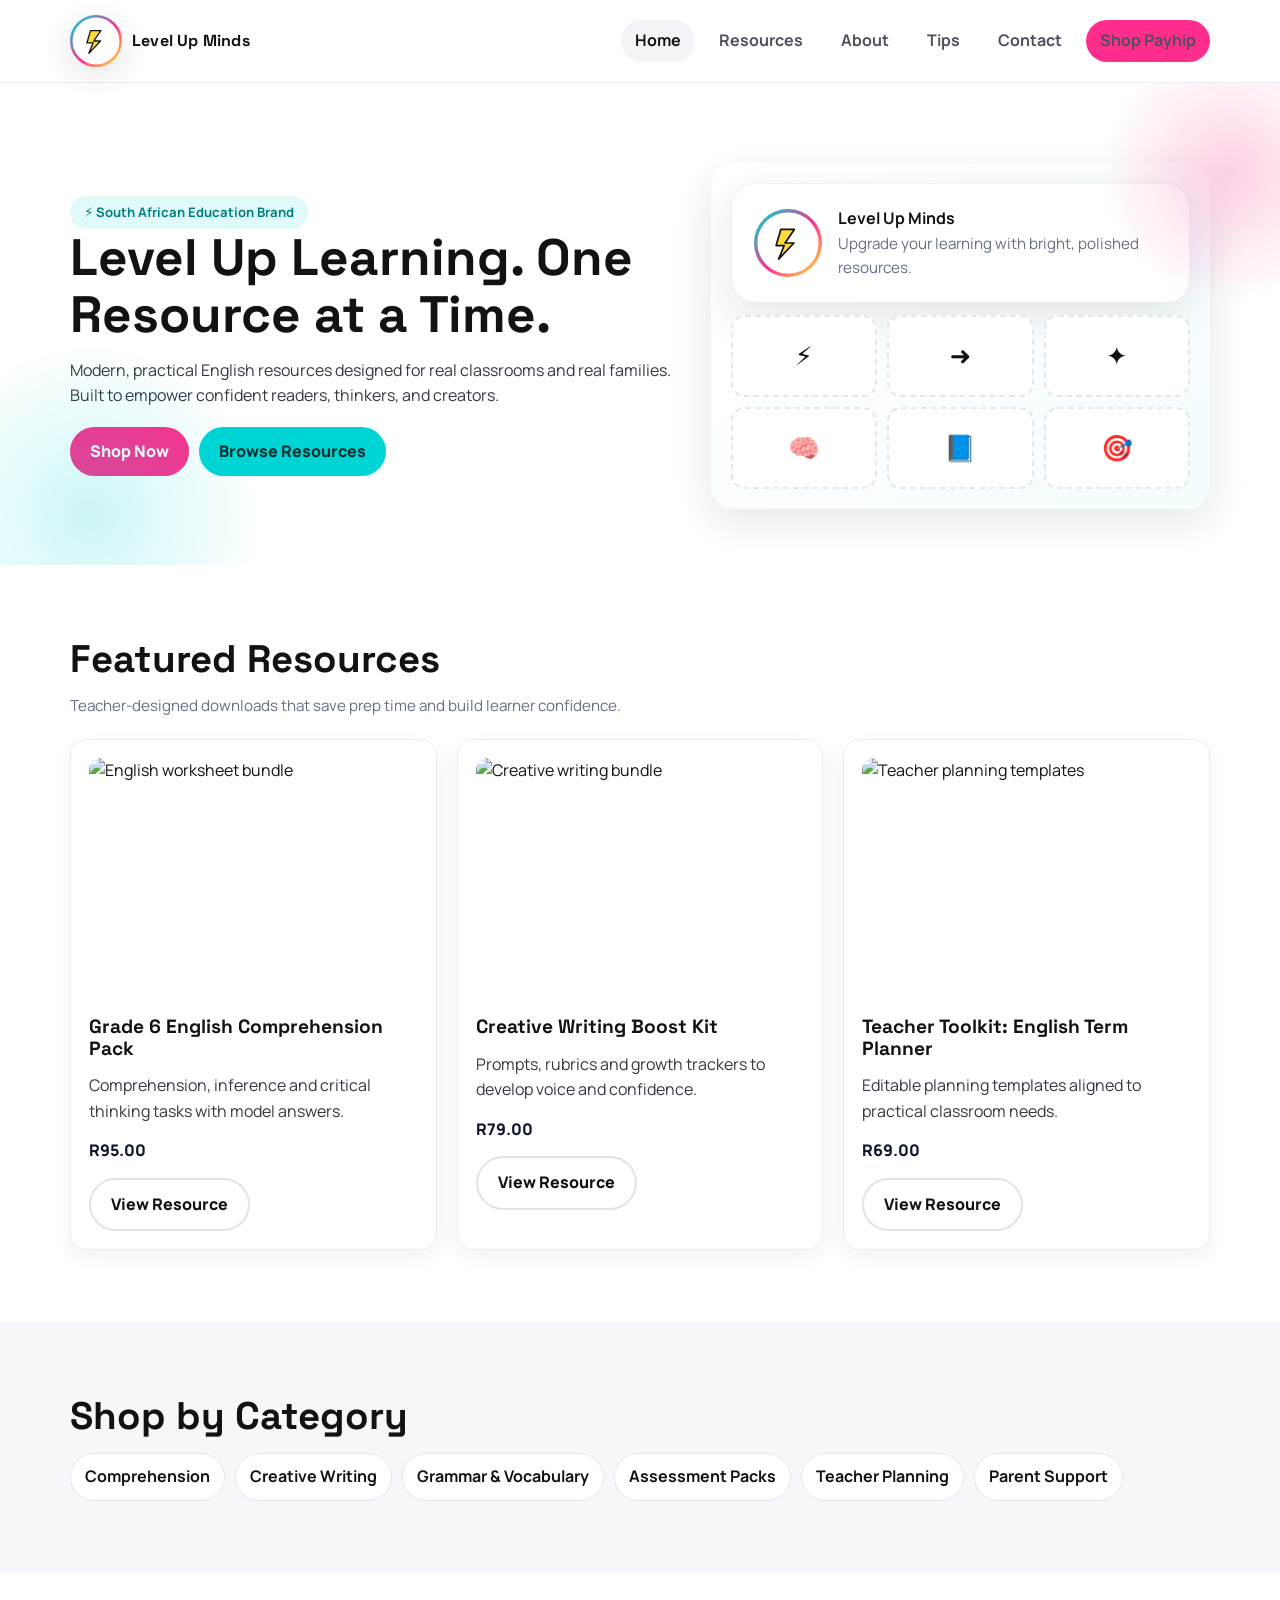
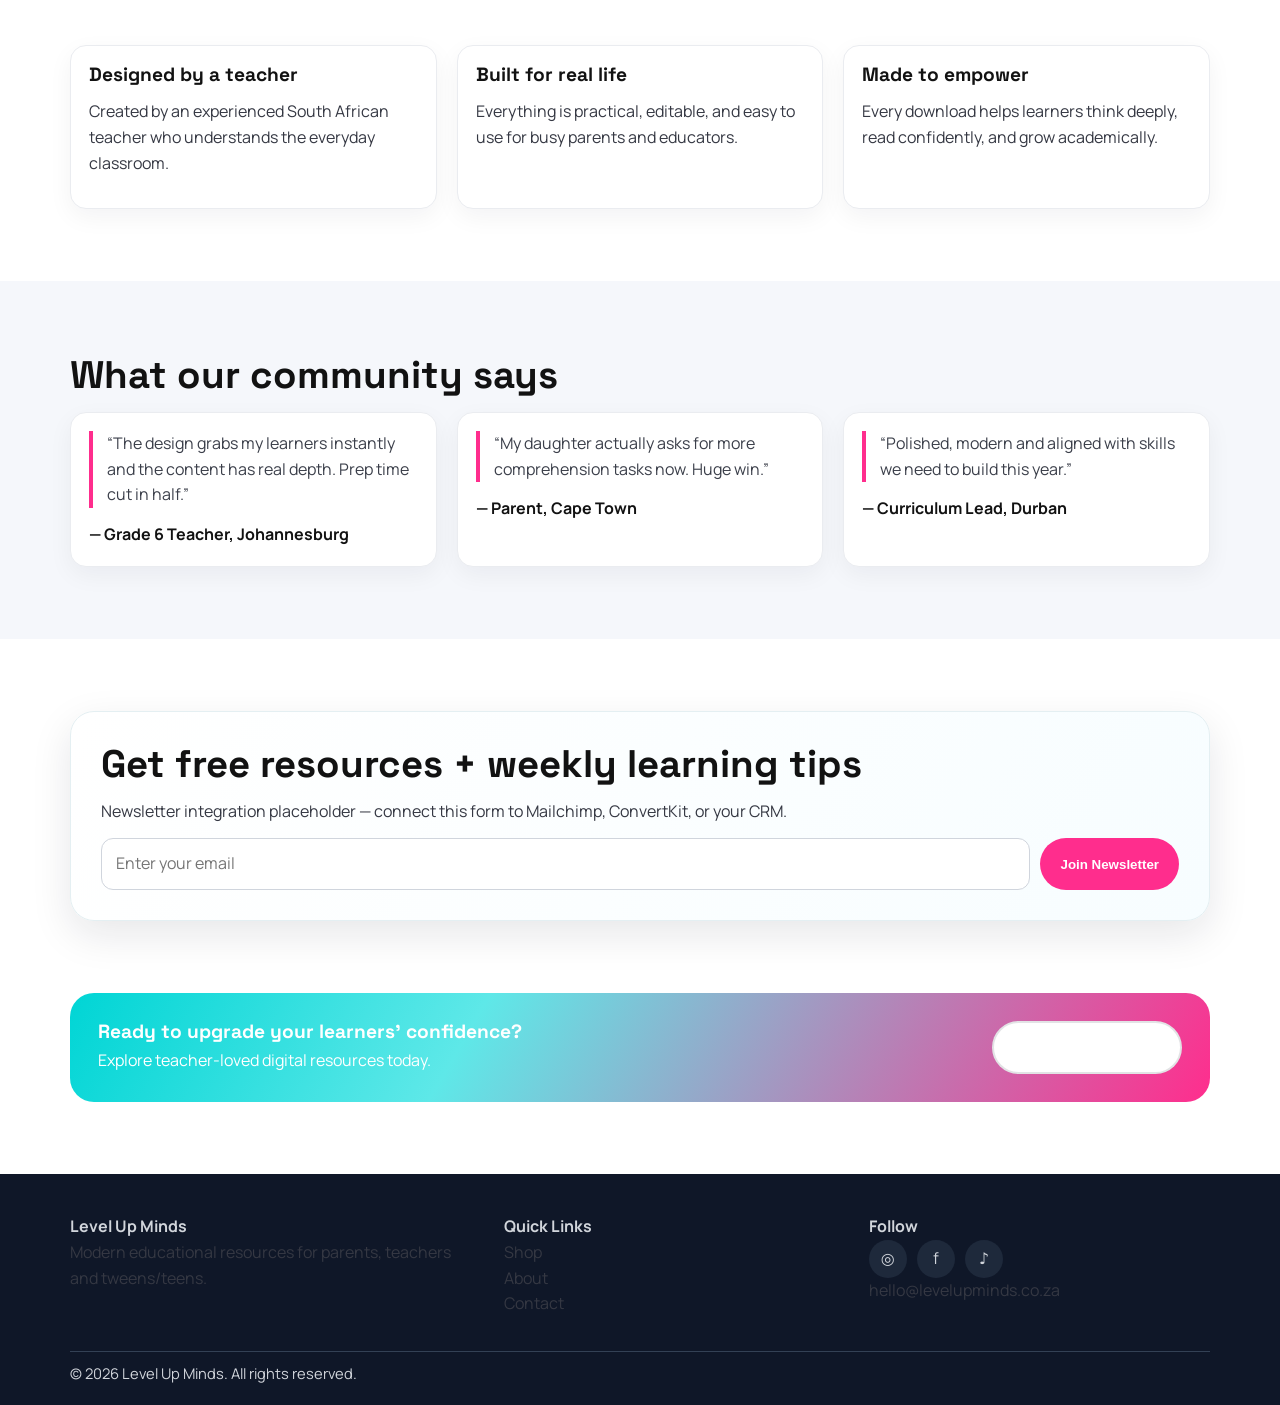
==== commit 9d31a94c: "Restore homepage layout and clean logo integration" ====
--- a/index.html
+++ b/index.html
@@ -14,10 +14,9 @@
 <header class="site-header">
   <div class="container nav-wrap">
     <a href="index.html" class="brand"><img class="brand__logo" src="assets/brand/level-up-minds-logo.png" alt="Level Up Minds logo" onerror="this.onerror=null;this.src='assets/logo-mark.svg';" /><span class="brand__name">Level Up Minds</span></a>
-    <a href="index.html" class="brand"><span class="brand__badge"></span>Level Up Minds</a>
     <button class="nav-toggle" data-menu-toggle aria-label="Toggle menu">☰</button>
     <nav class="nav" data-nav>
-      <a href="index.html">Home</a><a href="shop.html">Resources</a><a href="about.html">About</a><a href="blog.html">Tips</a><a href="contact.html">Contact</a>
+      <a href="index.html">Home</a> <a href="shop.html">Resources</a> <a href="about.html">About</a> <a href="blog.html">Tips</a> <a href="contact.html">Contact</a>
       <a href="https://payhip.com" target="_blank" rel="noreferrer" class="btn btn--primary">Shop Payhip</a>
     </nav>
   </div>
@@ -38,14 +37,11 @@
       <div class="hero-art">
         <div class="hero-card" style="display:flex; align-items:center; gap:16px; margin-bottom:12px;">
           <img src="assets/brand/level-up-minds-logo.png" alt="Level Up Minds official logo" width="68" height="68" onerror="this.onerror=null;this.src='assets/logo-mark.svg';" />
-          <img src="assets/logo-mark.svg" alt="Level Up Minds logo mark" width="68" height="68" />
           <div>
             <strong>Level Up Minds</strong>
             <p class="kicker" style="margin:0;">Upgrade your learning with bright, polished resources.</p>
           </div>
         </div>
-        <div class="hero-brand-art">
-          <img src="assets/brand/brand-icons-sheet.png" alt="Level Up Minds official icon sheet" onerror="this.onerror=null;this.src='assets/logo-mark.svg';" />
         <div class="doodles">
           <div class="doodle">⚡</div><div class="doodle">➜</div><div class="doodle">✦</div>
           <div class="doodle">🧠</div><div class="doodle">📘</div><div class="doodle">🎯</div>
@@ -62,9 +58,6 @@
         <article class="card product-card"><img src="assets/products/grade-6-english-comprehension-pack.png" onerror="this.onerror=null;this.src='https://images.unsplash.com/photo-1434030216411-0b793f4b4173?auto=format&fit=crop&w=700&q=80'" alt="English worksheet bundle" /><h3>Grade 6 English Comprehension Pack</h3><p>Comprehension, inference and critical thinking tasks with model answers.</p><div class="price">R95.00</div><a class="btn btn--outline" href="https://payhip.com" target="_blank">View Resource</a></article>
         <article class="card product-card"><img src="assets/products/creative-writing-boost-kit.png" onerror="this.onerror=null;this.src='https://images.unsplash.com/photo-1456513080510-7bf3a84b82f8?auto=format&fit=crop&w=700&q=80'" alt="Creative writing bundle" /><h3>Creative Writing Boost Kit</h3><p>Prompts, rubrics and growth trackers to develop voice and confidence.</p><div class="price">R79.00</div><a class="btn btn--outline" href="https://payhip.com" target="_blank">View Resource</a></article>
         <article class="card product-card"><img src="assets/products/teacher-toolkit-term-planner.png" onerror="this.onerror=null;this.src='https://images.unsplash.com/photo-1513258496099-48168024aec0?auto=format&fit=crop&w=700&q=80'" alt="Teacher planning templates" /><h3>Teacher Toolkit: English Term Planner</h3><p>Editable planning templates aligned to practical classroom needs.</p><div class="price">R69.00</div><a class="btn btn--outline" href="https://payhip.com" target="_blank">View Resource</a></article>
-        <article class="card product-card"><img src="https://images.unsplash.com/photo-1434030216411-0b793f4b4173?auto=format&fit=crop&w=700&q=80" alt="English worksheet bundle" /><h3>Grade 6 English Comprehension Pack</h3><p>Comprehension, inference and critical thinking tasks with model answers.</p><div class="price">R95.00</div><a class="btn btn--outline" href="https://payhip.com" target="_blank">View Resource</a></article>
-        <article class="card product-card"><img src="https://images.unsplash.com/photo-1456513080510-7bf3a84b82f8?auto=format&fit=crop&w=700&q=80" alt="Creative writing bundle" /><h3>Creative Writing Boost Kit</h3><p>Prompts, rubrics and growth trackers to develop voice and confidence.</p><div class="price">R79.00</div><a class="btn btn--outline" href="https://payhip.com" target="_blank">View Resource</a></article>
-        <article class="card product-card"><img src="https://images.unsplash.com/photo-1513258496099-48168024aec0?auto=format&fit=crop&w=700&q=80" alt="Teacher planning templates" /><h3>Teacher Toolkit: English Term Planner</h3><p>Editable planning templates aligned to practical classroom needs.</p><div class="price">R69.00</div><a class="btn btn--outline" href="https://payhip.com" target="_blank">View Resource</a></article>
       </div>
     </div>
   </section>
--- a/styles.css
+++ b/styles.css
@@ -93,22 +93,6 @@
   font-family: 'Space Grotesk', 'Manrope', sans-serif;
   font-weight: 700;
   letter-spacing: .2px;
-.brand__badge {
-  width: 46px;
-  aspect-ratio: 1;
-  border-radius: 50%;
-  background: conic-gradient(from 20deg, var(--teal), #7ae8e8, var(--pink), #ffc3df, var(--yellow), var(--teal));
-  padding: 3px;
-}
-.brand__badge::before {
-  content: '⚡';
-  display: grid;
-  place-items: center;
-  width: 100%;
-  height: 100%;
-  border-radius: 50%;
-  background: #fff;
-  font-size: 1.2rem;
 }
 .nav { display: flex; gap: 10px; }
 .nav a {
@@ -165,17 +149,6 @@
   padding: 20px;
   box-shadow: var(--shadow);
 }
-.hero-brand-art {
-  border-radius: 16px;
-  background: linear-gradient(140deg, #ffffff, #f8feff);
-  border: 1px solid #eaf2f5;
-  padding: 10px;
-}
-.hero-brand-art img {
-  width: 100%;
-  border-radius: 12px;
-  max-height: 250px;
-  object-fit: cover;
 .doodles { display: grid; grid-template-columns: repeat(3, 1fr); gap: 10px; }
 .doodle {
   background: #fff;
@@ -197,21 +170,6 @@
   box-shadow: 0 8px 24px rgba(16, 24, 40, .05);
 }
 
-.card, .hero-card, .newsletter {
-  position: relative;
-}
-.card::after, .hero-card::after {
-  content: '';
-  position: absolute;
-  width: 26px;
-  height: 26px;
-  right: 10px;
-  bottom: 10px;
-  background: url('assets/brand/brand-icons-sheet.png') no-repeat center / cover;
-  opacity: .13;
-  pointer-events: none;
-  border-radius: 8px;
-}
 .product-card img {
   border-radius: 12px;
   aspect-ratio: 4 / 3;
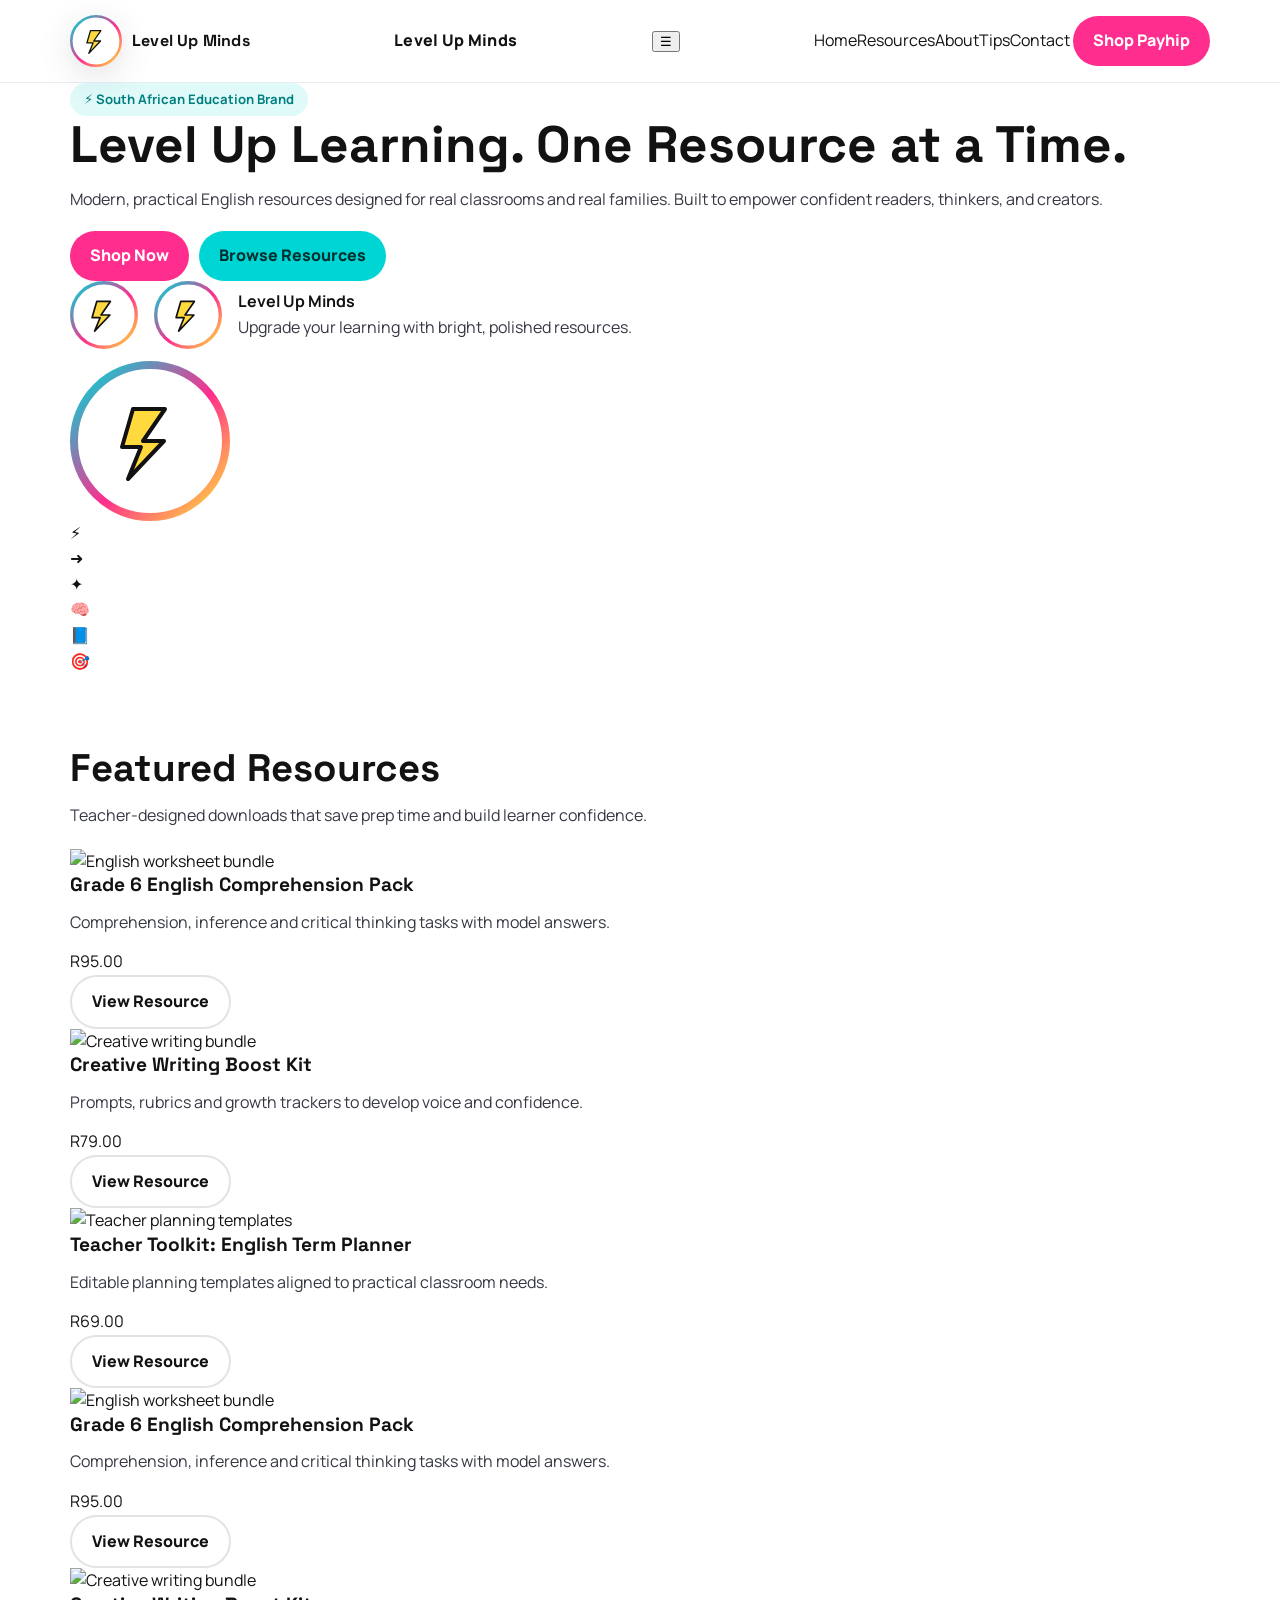
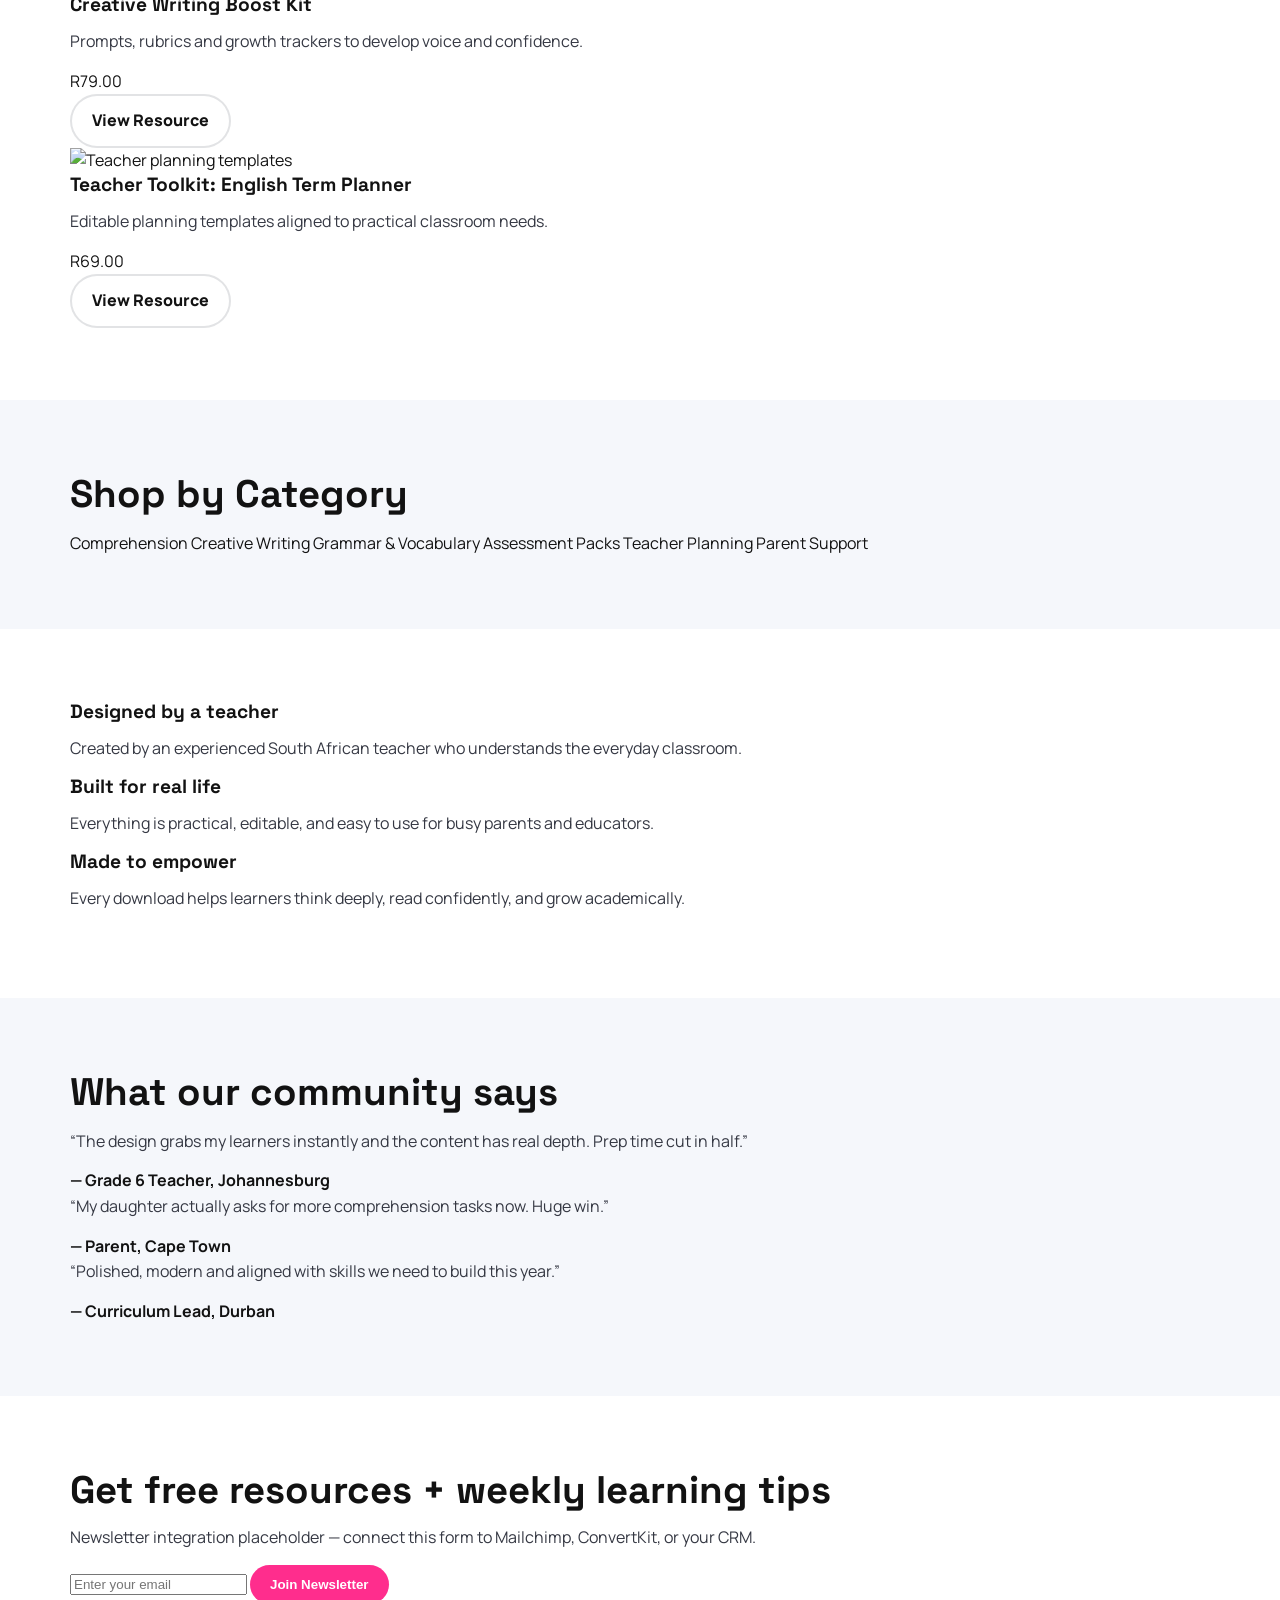
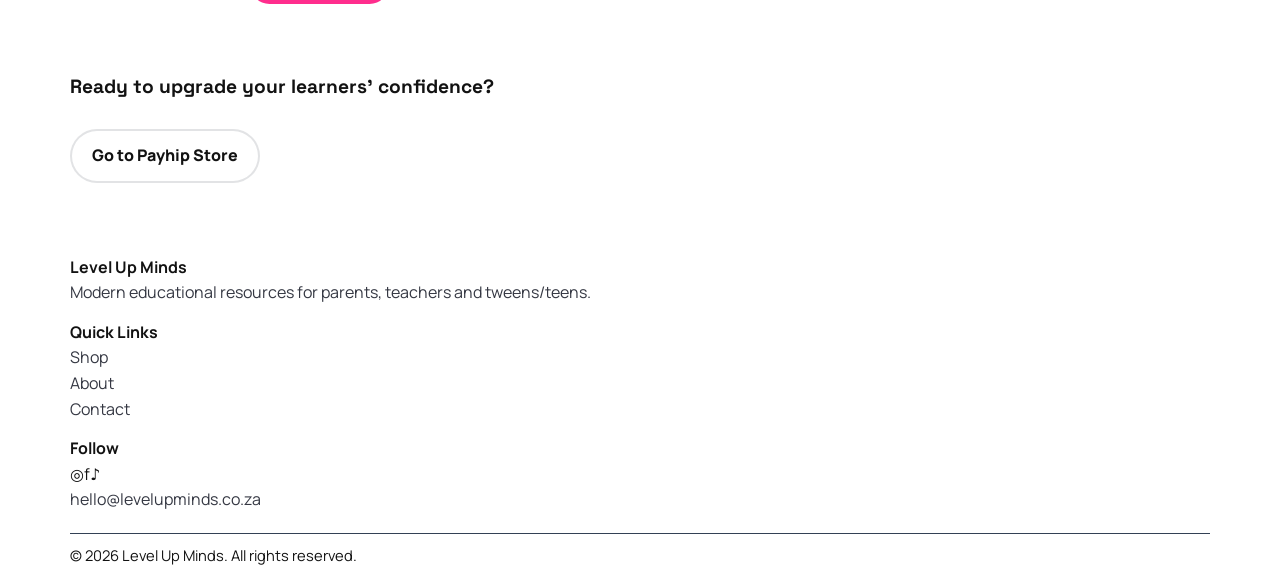
==== commit 1a7aec76: "Merge branch 'main' into codex/build-educational-e-commerce-website-for-level-up-minds-05gr4j" ====
--- a/index.html
+++ b/index.html
@@ -14,9 +14,10 @@
 <header class="site-header">
   <div class="container nav-wrap">
     <a href="index.html" class="brand"><img class="brand__logo" src="assets/brand/level-up-minds-logo.png" alt="Level Up Minds logo" onerror="this.onerror=null;this.src='assets/logo-mark.svg';" /><span class="brand__name">Level Up Minds</span></a>
+    <a href="index.html" class="brand"><span class="brand__badge"></span>Level Up Minds</a>
     <button class="nav-toggle" data-menu-toggle aria-label="Toggle menu">☰</button>
     <nav class="nav" data-nav>
-      <a href="index.html">Home</a> <a href="shop.html">Resources</a> <a href="about.html">About</a> <a href="blog.html">Tips</a> <a href="contact.html">Contact</a>
+      <a href="index.html">Home</a><a href="shop.html">Resources</a><a href="about.html">About</a><a href="blog.html">Tips</a><a href="contact.html">Contact</a>
       <a href="https://payhip.com" target="_blank" rel="noreferrer" class="btn btn--primary">Shop Payhip</a>
     </nav>
   </div>
@@ -37,11 +38,14 @@
       <div class="hero-art">
         <div class="hero-card" style="display:flex; align-items:center; gap:16px; margin-bottom:12px;">
           <img src="assets/brand/level-up-minds-logo.png" alt="Level Up Minds official logo" width="68" height="68" onerror="this.onerror=null;this.src='assets/logo-mark.svg';" />
+          <img src="assets/logo-mark.svg" alt="Level Up Minds logo mark" width="68" height="68" />
           <div>
             <strong>Level Up Minds</strong>
             <p class="kicker" style="margin:0;">Upgrade your learning with bright, polished resources.</p>
           </div>
         </div>
+        <div class="hero-brand-art">
+          <img src="assets/brand/brand-icons-sheet.png" alt="Level Up Minds official icon sheet" onerror="this.onerror=null;this.src='assets/logo-mark.svg';" />
         <div class="doodles">
           <div class="doodle">⚡</div><div class="doodle">➜</div><div class="doodle">✦</div>
           <div class="doodle">🧠</div><div class="doodle">📘</div><div class="doodle">🎯</div>
@@ -58,6 +62,9 @@
         <article class="card product-card"><img src="assets/products/grade-6-english-comprehension-pack.png" onerror="this.onerror=null;this.src='https://images.unsplash.com/photo-1434030216411-0b793f4b4173?auto=format&fit=crop&w=700&q=80'" alt="English worksheet bundle" /><h3>Grade 6 English Comprehension Pack</h3><p>Comprehension, inference and critical thinking tasks with model answers.</p><div class="price">R95.00</div><a class="btn btn--outline" href="https://payhip.com" target="_blank">View Resource</a></article>
         <article class="card product-card"><img src="assets/products/creative-writing-boost-kit.png" onerror="this.onerror=null;this.src='https://images.unsplash.com/photo-1456513080510-7bf3a84b82f8?auto=format&fit=crop&w=700&q=80'" alt="Creative writing bundle" /><h3>Creative Writing Boost Kit</h3><p>Prompts, rubrics and growth trackers to develop voice and confidence.</p><div class="price">R79.00</div><a class="btn btn--outline" href="https://payhip.com" target="_blank">View Resource</a></article>
         <article class="card product-card"><img src="assets/products/teacher-toolkit-term-planner.png" onerror="this.onerror=null;this.src='https://images.unsplash.com/photo-1513258496099-48168024aec0?auto=format&fit=crop&w=700&q=80'" alt="Teacher planning templates" /><h3>Teacher Toolkit: English Term Planner</h3><p>Editable planning templates aligned to practical classroom needs.</p><div class="price">R69.00</div><a class="btn btn--outline" href="https://payhip.com" target="_blank">View Resource</a></article>
+        <article class="card product-card"><img src="https://images.unsplash.com/photo-1434030216411-0b793f4b4173?auto=format&fit=crop&w=700&q=80" alt="English worksheet bundle" /><h3>Grade 6 English Comprehension Pack</h3><p>Comprehension, inference and critical thinking tasks with model answers.</p><div class="price">R95.00</div><a class="btn btn--outline" href="https://payhip.com" target="_blank">View Resource</a></article>
+        <article class="card product-card"><img src="https://images.unsplash.com/photo-1456513080510-7bf3a84b82f8?auto=format&fit=crop&w=700&q=80" alt="Creative writing bundle" /><h3>Creative Writing Boost Kit</h3><p>Prompts, rubrics and growth trackers to develop voice and confidence.</p><div class="price">R79.00</div><a class="btn btn--outline" href="https://payhip.com" target="_blank">View Resource</a></article>
+        <article class="card product-card"><img src="https://images.unsplash.com/photo-1513258496099-48168024aec0?auto=format&fit=crop&w=700&q=80" alt="Teacher planning templates" /><h3>Teacher Toolkit: English Term Planner</h3><p>Editable planning templates aligned to practical classroom needs.</p><div class="price">R69.00</div><a class="btn btn--outline" href="https://payhip.com" target="_blank">View Resource</a></article>
       </div>
     </div>
   </section>
--- a/styles.css
+++ b/styles.css
@@ -93,6 +93,22 @@
   font-family: 'Space Grotesk', 'Manrope', sans-serif;
   font-weight: 700;
   letter-spacing: .2px;
+.brand__badge {
+  width: 46px;
+  aspect-ratio: 1;
+  border-radius: 50%;
+  background: conic-gradient(from 20deg, var(--teal), #7ae8e8, var(--pink), #ffc3df, var(--yellow), var(--teal));
+  padding: 3px;
+}
+.brand__badge::before {
+  content: '⚡';
+  display: grid;
+  place-items: center;
+  width: 100%;
+  height: 100%;
+  border-radius: 50%;
+  background: #fff;
+  font-size: 1.2rem;
 }
 .nav { display: flex; gap: 10px; }
 .nav a {
@@ -149,6 +165,17 @@
   padding: 20px;
   box-shadow: var(--shadow);
 }
+.hero-brand-art {
+  border-radius: 16px;
+  background: linear-gradient(140deg, #ffffff, #f8feff);
+  border: 1px solid #eaf2f5;
+  padding: 10px;
+}
+.hero-brand-art img {
+  width: 100%;
+  border-radius: 12px;
+  max-height: 250px;
+  object-fit: cover;
 .doodles { display: grid; grid-template-columns: repeat(3, 1fr); gap: 10px; }
 .doodle {
   background: #fff;
@@ -170,6 +197,21 @@
   box-shadow: 0 8px 24px rgba(16, 24, 40, .05);
 }
 
+.card, .hero-card, .newsletter {
+  position: relative;
+}
+.card::after, .hero-card::after {
+  content: '';
+  position: absolute;
+  width: 26px;
+  height: 26px;
+  right: 10px;
+  bottom: 10px;
+  background: url('assets/brand/brand-icons-sheet.png') no-repeat center / cover;
+  opacity: .13;
+  pointer-events: none;
+  border-radius: 8px;
+}
 .product-card img {
   border-radius: 12px;
   aspect-ratio: 4 / 3;
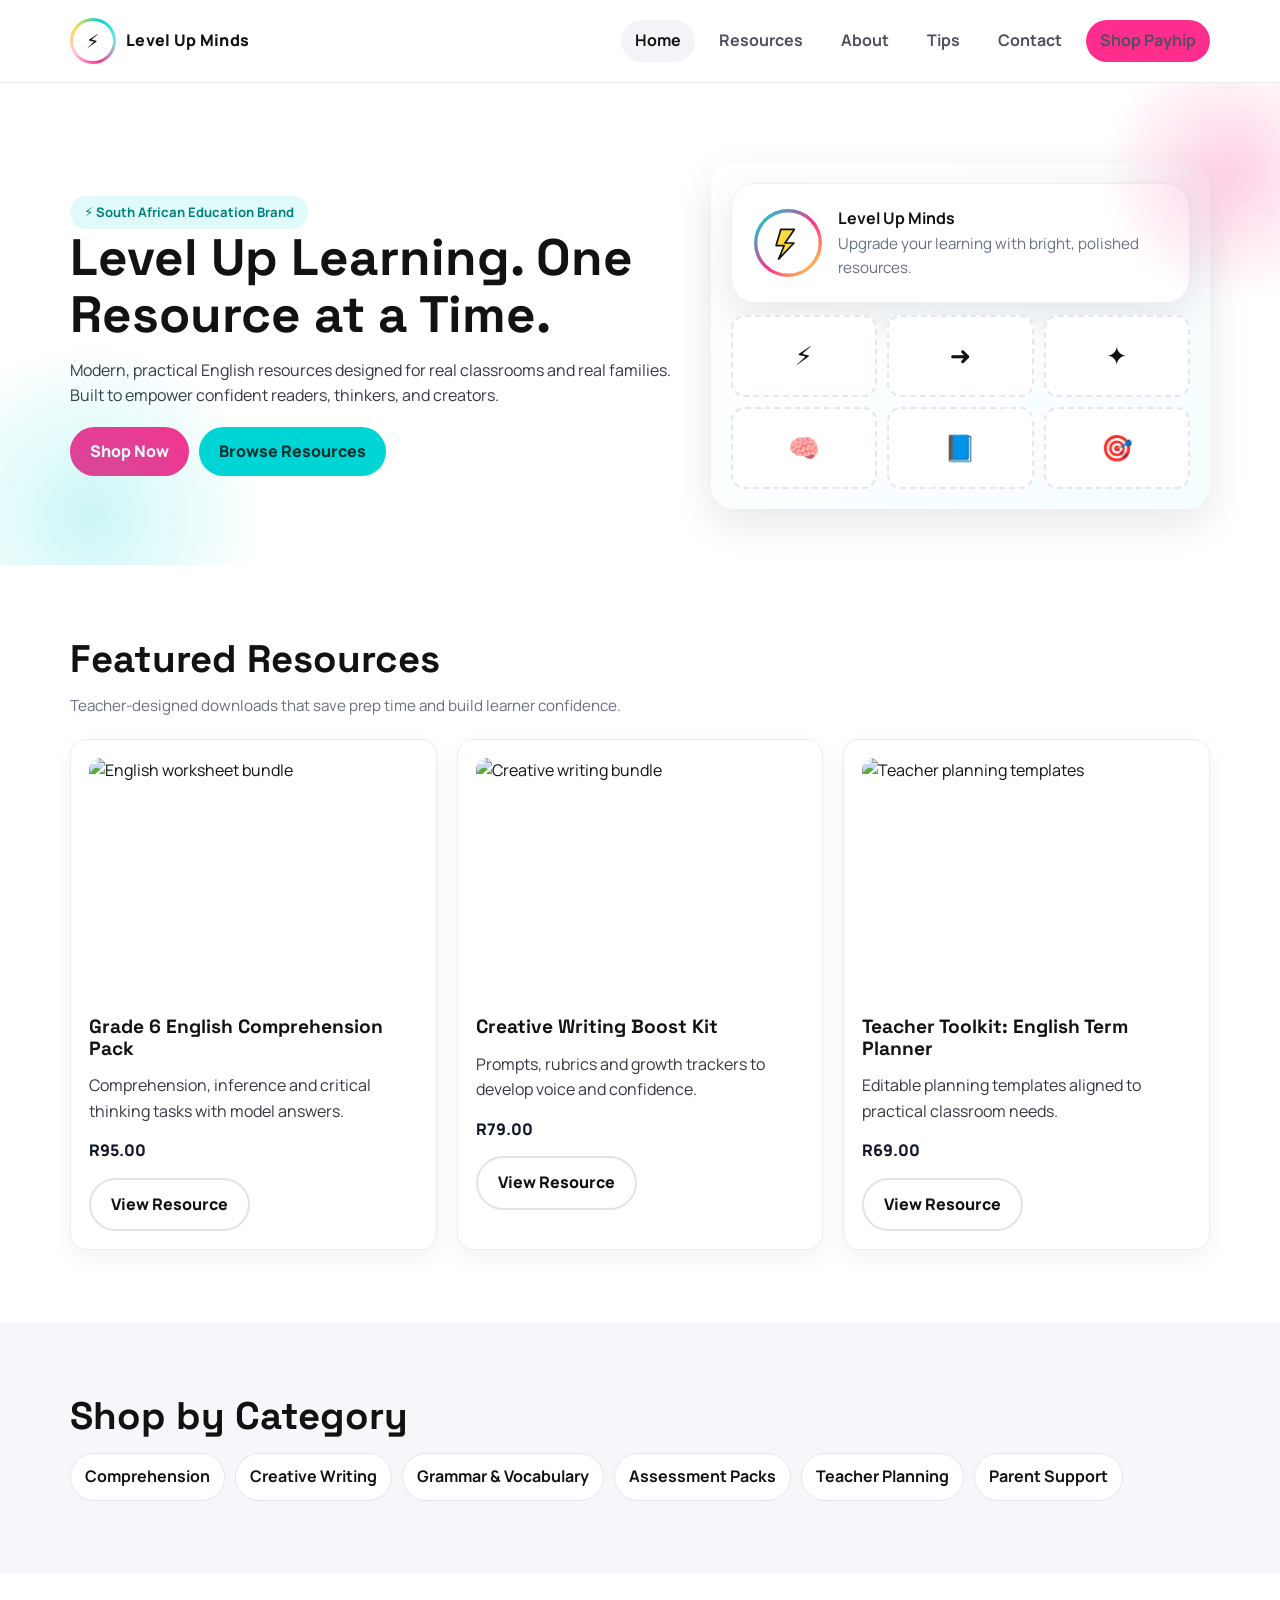
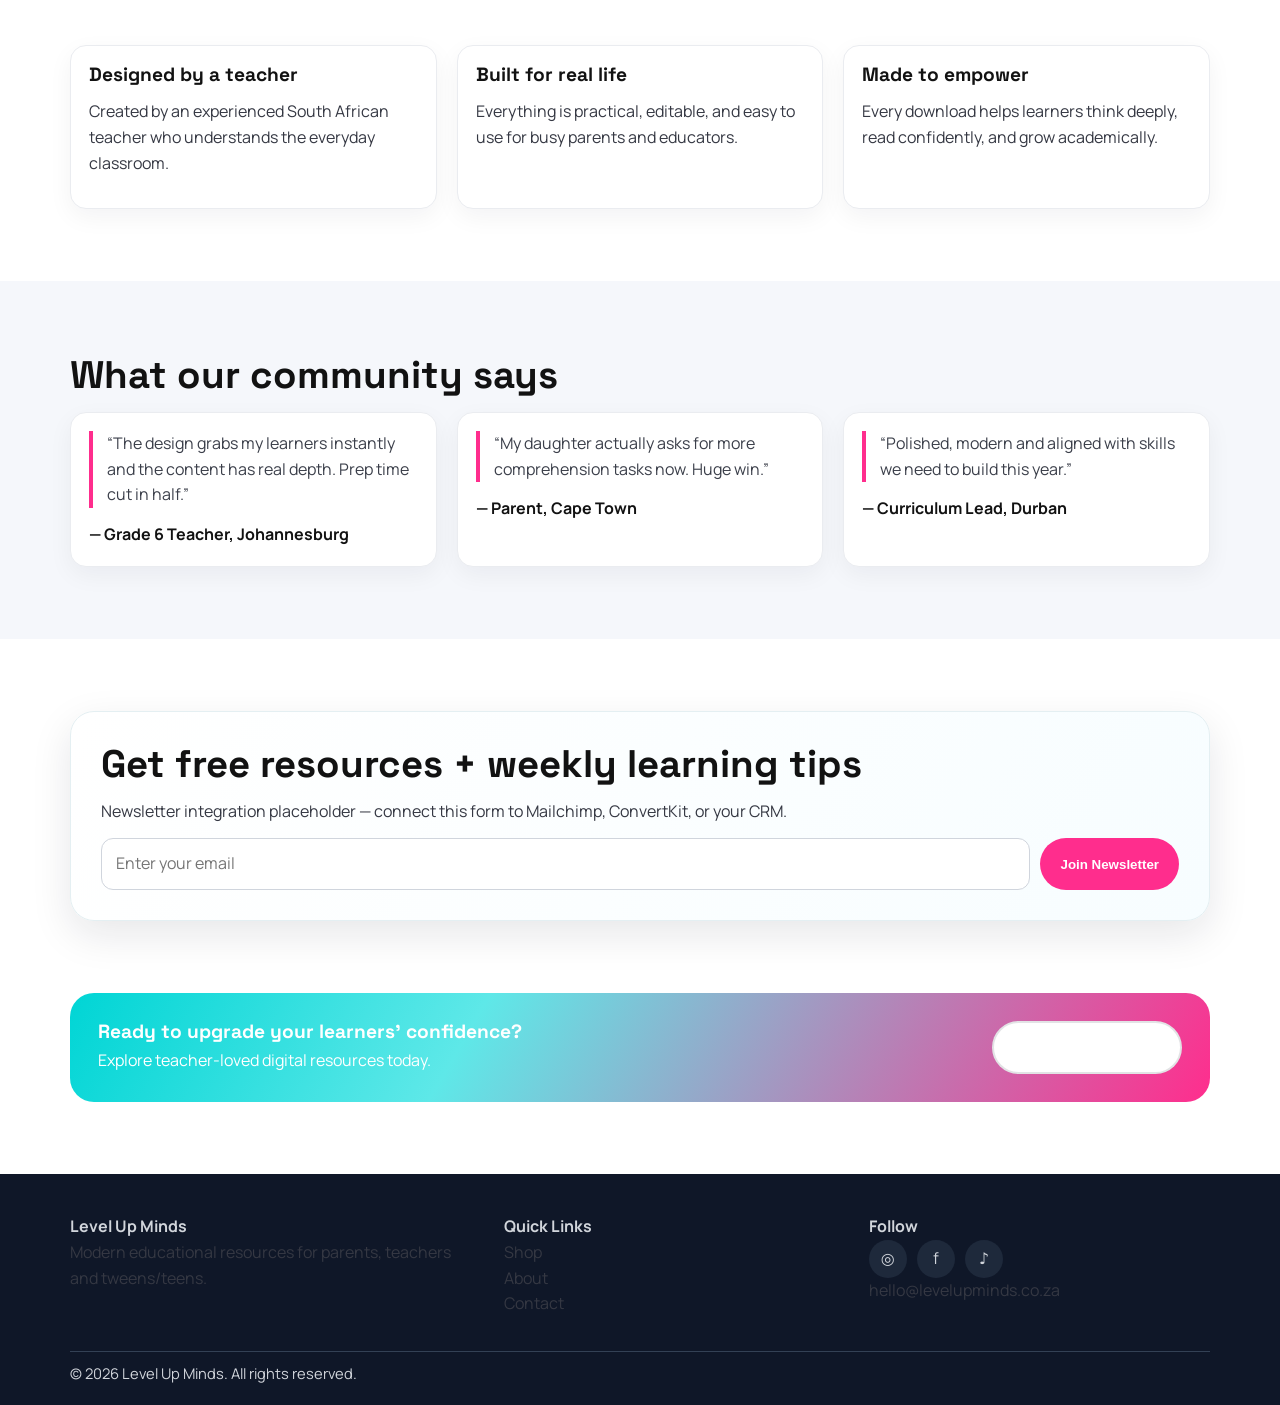
==== commit 6258a281: "Restore original homepage layout before logo asset swap" ====
--- a/index.html
+++ b/index.html
@@ -13,7 +13,6 @@
 <body>
 <header class="site-header">
   <div class="container nav-wrap">
-    <a href="index.html" class="brand"><img class="brand__logo" src="assets/brand/level-up-minds-logo.png" alt="Level Up Minds logo" onerror="this.onerror=null;this.src='assets/logo-mark.svg';" /><span class="brand__name">Level Up Minds</span></a>
     <a href="index.html" class="brand"><span class="brand__badge"></span>Level Up Minds</a>
     <button class="nav-toggle" data-menu-toggle aria-label="Toggle menu">☰</button>
     <nav class="nav" data-nav>
@@ -37,15 +36,12 @@
       </div>
       <div class="hero-art">
         <div class="hero-card" style="display:flex; align-items:center; gap:16px; margin-bottom:12px;">
-          <img src="assets/brand/level-up-minds-logo.png" alt="Level Up Minds official logo" width="68" height="68" onerror="this.onerror=null;this.src='assets/logo-mark.svg';" />
           <img src="assets/logo-mark.svg" alt="Level Up Minds logo mark" width="68" height="68" />
           <div>
             <strong>Level Up Minds</strong>
             <p class="kicker" style="margin:0;">Upgrade your learning with bright, polished resources.</p>
           </div>
         </div>
-        <div class="hero-brand-art">
-          <img src="assets/brand/brand-icons-sheet.png" alt="Level Up Minds official icon sheet" onerror="this.onerror=null;this.src='assets/logo-mark.svg';" />
         <div class="doodles">
           <div class="doodle">⚡</div><div class="doodle">➜</div><div class="doodle">✦</div>
           <div class="doodle">🧠</div><div class="doodle">📘</div><div class="doodle">🎯</div>
@@ -62,9 +58,6 @@
         <article class="card product-card"><img src="assets/products/grade-6-english-comprehension-pack.png" onerror="this.onerror=null;this.src='https://images.unsplash.com/photo-1434030216411-0b793f4b4173?auto=format&fit=crop&w=700&q=80'" alt="English worksheet bundle" /><h3>Grade 6 English Comprehension Pack</h3><p>Comprehension, inference and critical thinking tasks with model answers.</p><div class="price">R95.00</div><a class="btn btn--outline" href="https://payhip.com" target="_blank">View Resource</a></article>
         <article class="card product-card"><img src="assets/products/creative-writing-boost-kit.png" onerror="this.onerror=null;this.src='https://images.unsplash.com/photo-1456513080510-7bf3a84b82f8?auto=format&fit=crop&w=700&q=80'" alt="Creative writing bundle" /><h3>Creative Writing Boost Kit</h3><p>Prompts, rubrics and growth trackers to develop voice and confidence.</p><div class="price">R79.00</div><a class="btn btn--outline" href="https://payhip.com" target="_blank">View Resource</a></article>
         <article class="card product-card"><img src="assets/products/teacher-toolkit-term-planner.png" onerror="this.onerror=null;this.src='https://images.unsplash.com/photo-1513258496099-48168024aec0?auto=format&fit=crop&w=700&q=80'" alt="Teacher planning templates" /><h3>Teacher Toolkit: English Term Planner</h3><p>Editable planning templates aligned to practical classroom needs.</p><div class="price">R69.00</div><a class="btn btn--outline" href="https://payhip.com" target="_blank">View Resource</a></article>
-        <article class="card product-card"><img src="https://images.unsplash.com/photo-1434030216411-0b793f4b4173?auto=format&fit=crop&w=700&q=80" alt="English worksheet bundle" /><h3>Grade 6 English Comprehension Pack</h3><p>Comprehension, inference and critical thinking tasks with model answers.</p><div class="price">R95.00</div><a class="btn btn--outline" href="https://payhip.com" target="_blank">View Resource</a></article>
-        <article class="card product-card"><img src="https://images.unsplash.com/photo-1456513080510-7bf3a84b82f8?auto=format&fit=crop&w=700&q=80" alt="Creative writing bundle" /><h3>Creative Writing Boost Kit</h3><p>Prompts, rubrics and growth trackers to develop voice and confidence.</p><div class="price">R79.00</div><a class="btn btn--outline" href="https://payhip.com" target="_blank">View Resource</a></article>
-        <article class="card product-card"><img src="https://images.unsplash.com/photo-1513258496099-48168024aec0?auto=format&fit=crop&w=700&q=80" alt="Teacher planning templates" /><h3>Teacher Toolkit: English Term Planner</h3><p>Editable planning templates aligned to practical classroom needs.</p><div class="price">R69.00</div><a class="btn btn--outline" href="https://payhip.com" target="_blank">View Resource</a></article>
       </div>
     </div>
   </section>
--- a/styles.css
+++ b/styles.css
@@ -83,16 +83,6 @@
   font-weight: 900;
   letter-spacing: .3px;
 }
-.brand__logo {
-  width: 52px;
-  height: 52px;
-  object-fit: contain;
-  filter: drop-shadow(0 8px 16px rgba(17,24,39,.12));
-}
-.brand__name {
-  font-family: 'Space Grotesk', 'Manrope', sans-serif;
-  font-weight: 700;
-  letter-spacing: .2px;
 .brand__badge {
   width: 46px;
   aspect-ratio: 1;
@@ -165,17 +155,6 @@
   padding: 20px;
   box-shadow: var(--shadow);
 }
-.hero-brand-art {
-  border-radius: 16px;
-  background: linear-gradient(140deg, #ffffff, #f8feff);
-  border: 1px solid #eaf2f5;
-  padding: 10px;
-}
-.hero-brand-art img {
-  width: 100%;
-  border-radius: 12px;
-  max-height: 250px;
-  object-fit: cover;
 .doodles { display: grid; grid-template-columns: repeat(3, 1fr); gap: 10px; }
 .doodle {
   background: #fff;
@@ -197,21 +176,6 @@
   box-shadow: 0 8px 24px rgba(16, 24, 40, .05);
 }
 
-.card, .hero-card, .newsletter {
-  position: relative;
-}
-.card::after, .hero-card::after {
-  content: '';
-  position: absolute;
-  width: 26px;
-  height: 26px;
-  right: 10px;
-  bottom: 10px;
-  background: url('assets/brand/brand-icons-sheet.png') no-repeat center / cover;
-  opacity: .13;
-  pointer-events: none;
-  border-radius: 8px;
-}
 .product-card img {
   border-radius: 12px;
   aspect-ratio: 4 / 3;
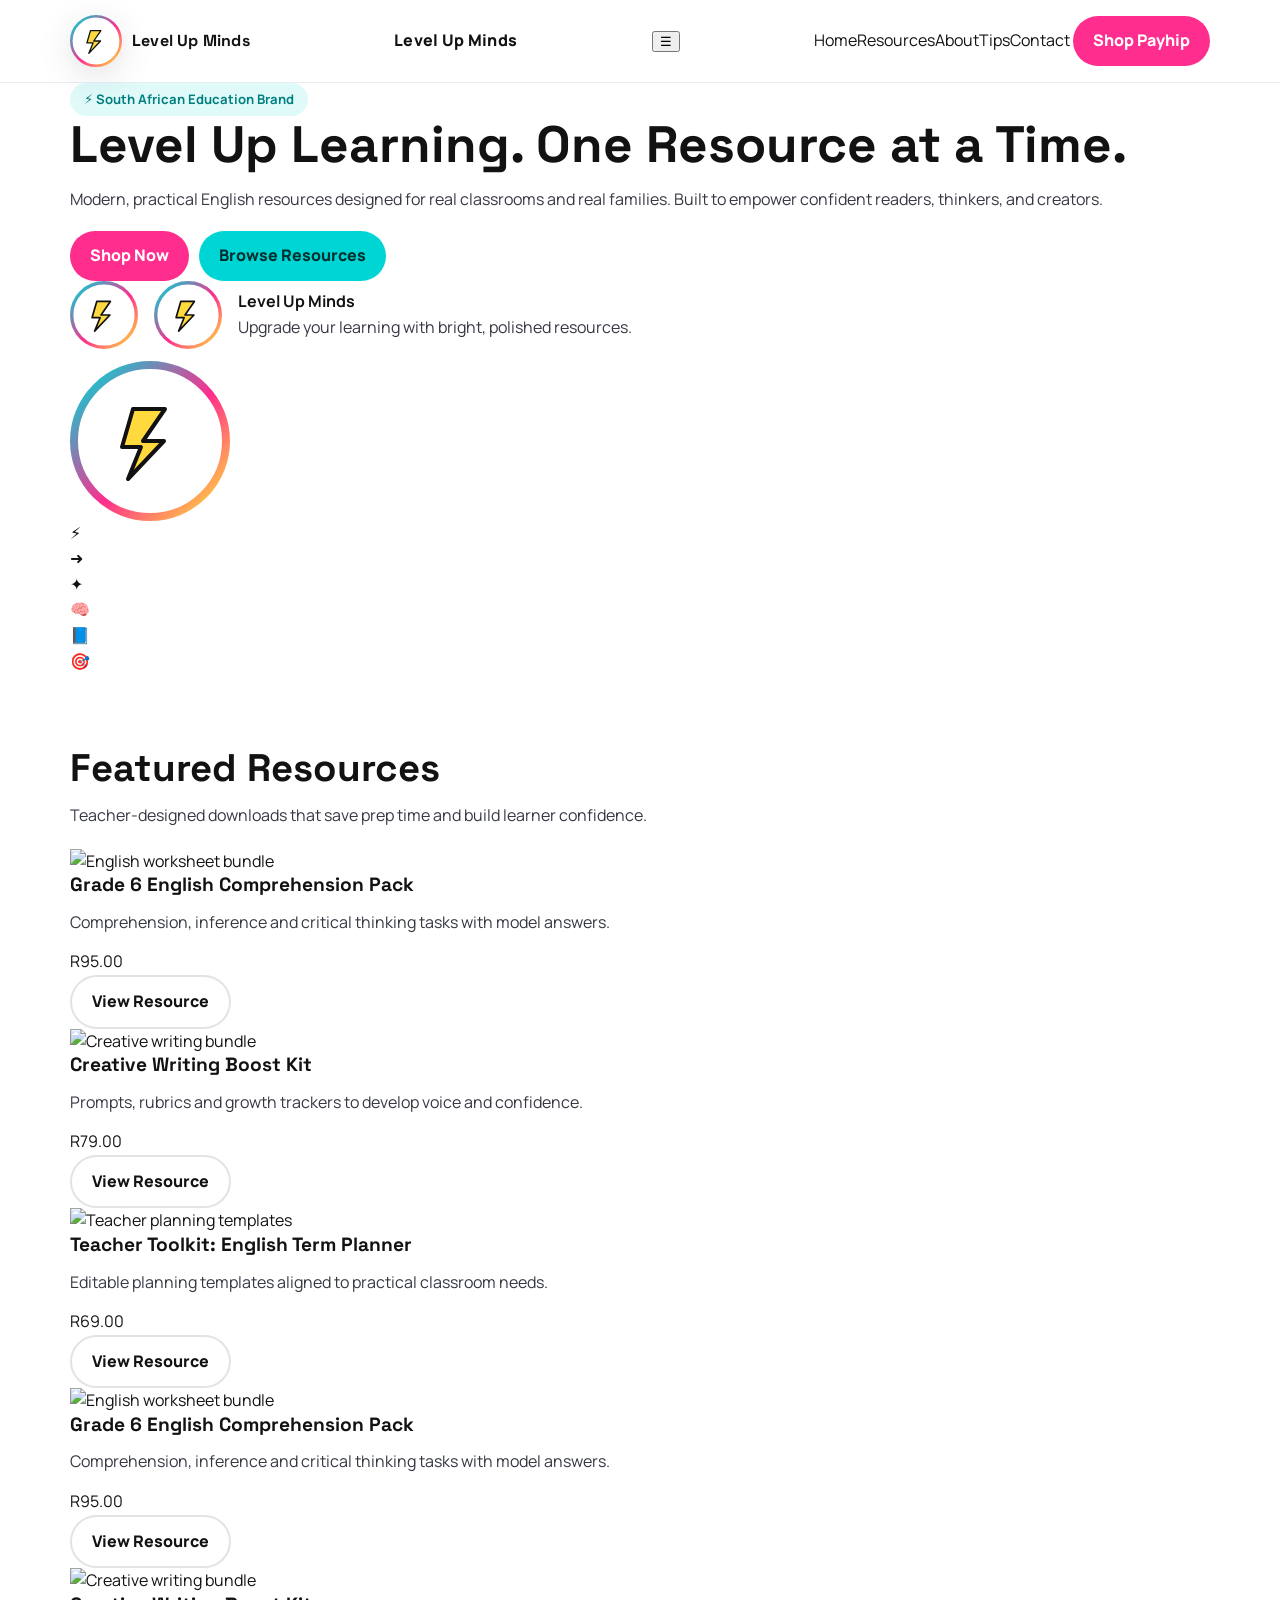
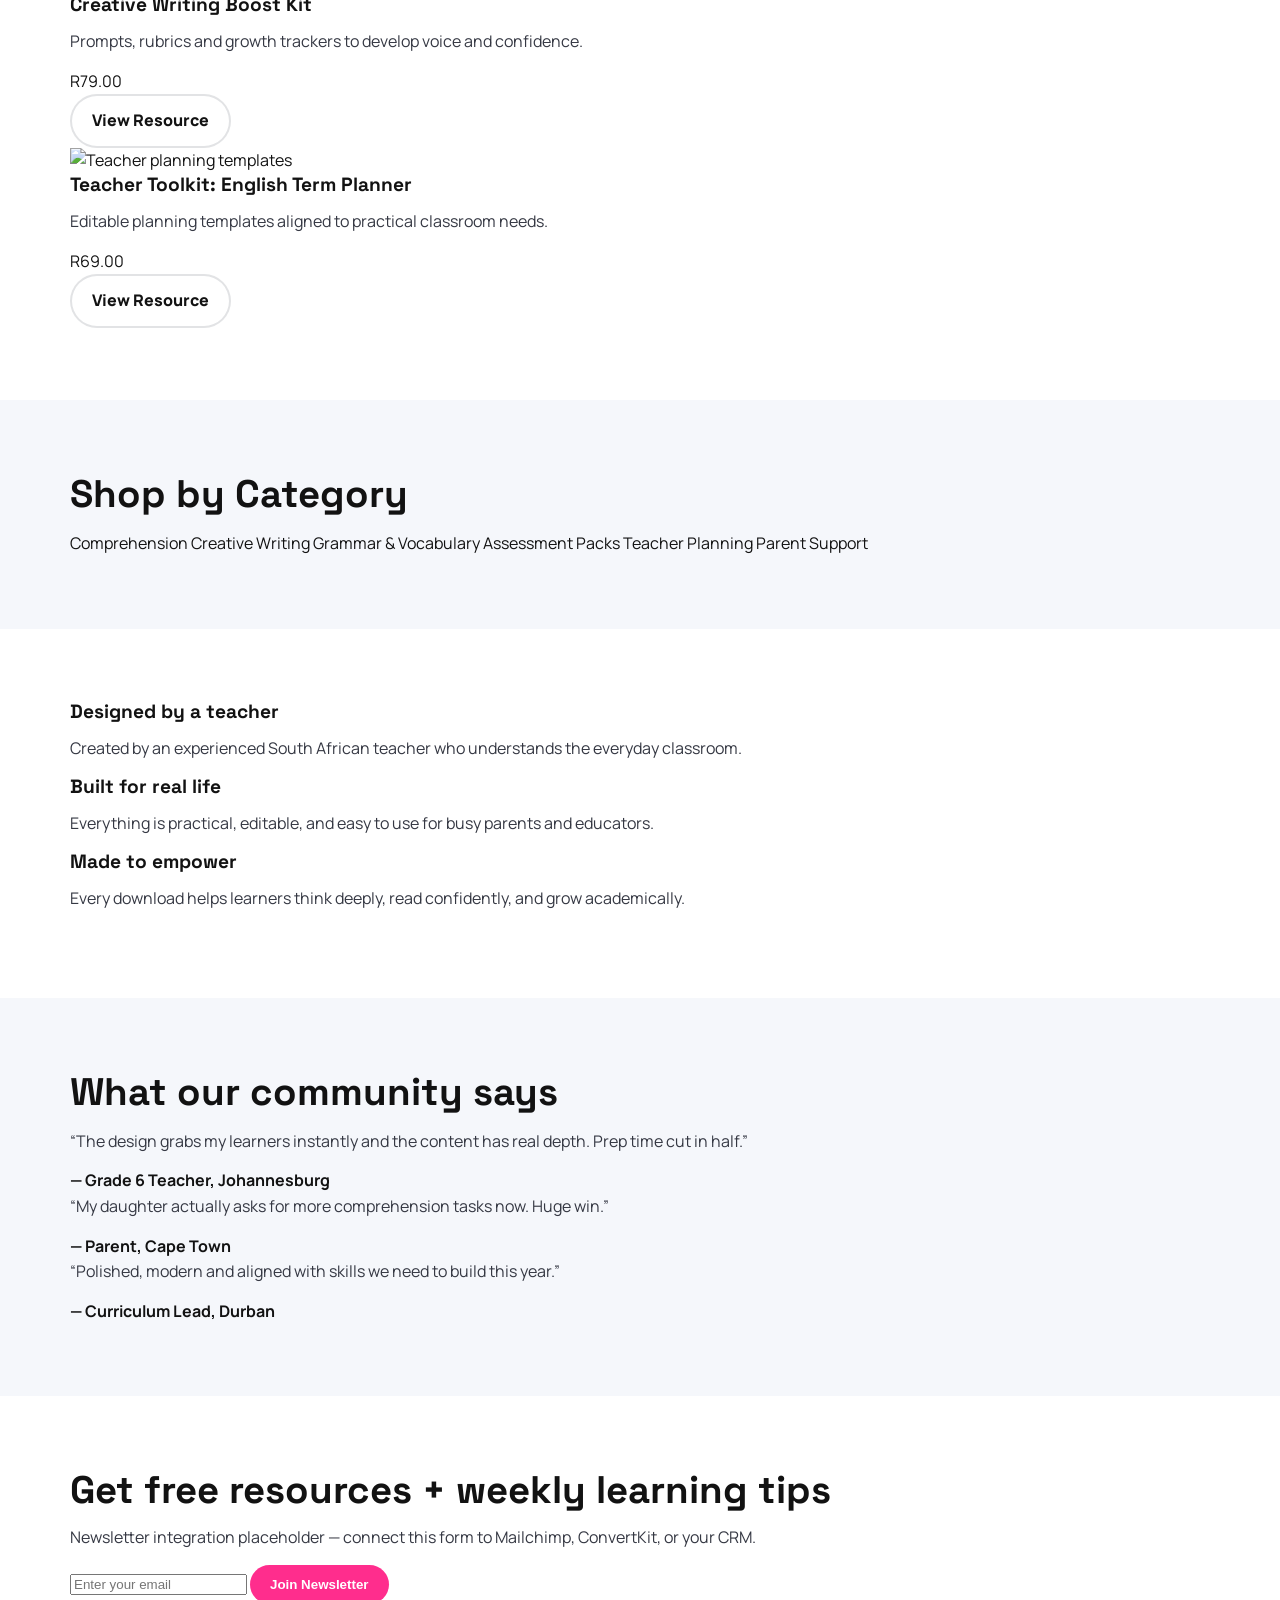
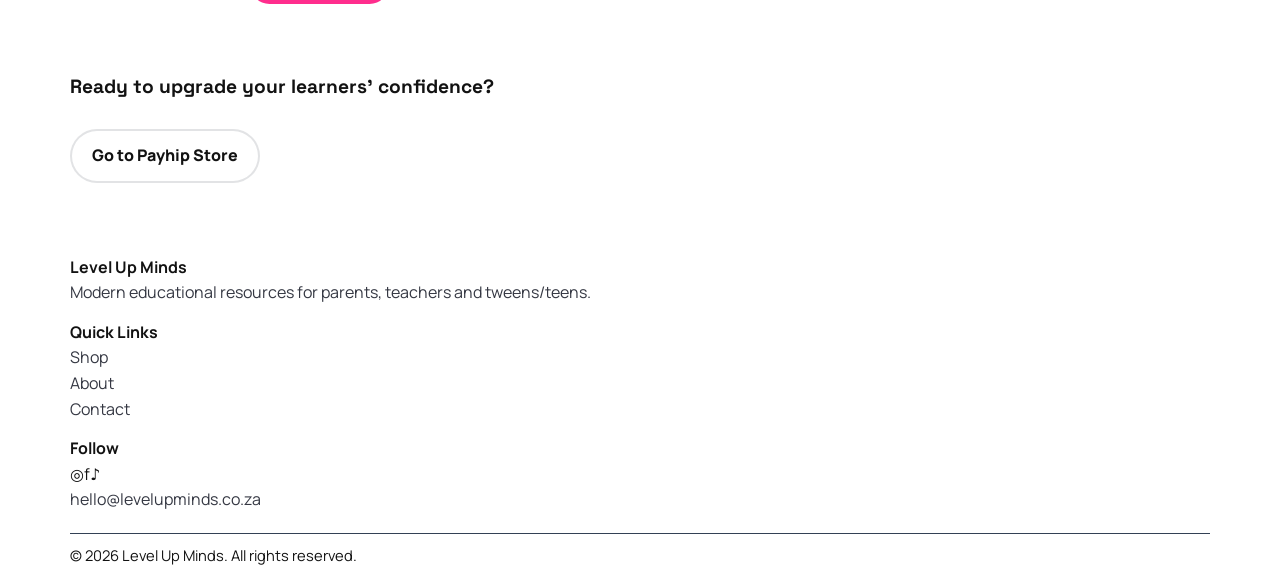
==== commit 6677539d: "Merge branch 'main' into codex/build-educational-e-commerce-website-for-level-up-minds" ====
--- a/index.html
+++ b/index.html
@@ -13,6 +13,7 @@
 <body>
 <header class="site-header">
   <div class="container nav-wrap">
+    <a href="index.html" class="brand"><img class="brand__logo" src="assets/brand/level-up-minds-logo.png" alt="Level Up Minds logo" onerror="this.onerror=null;this.src='assets/logo-mark.svg';" /><span class="brand__name">Level Up Minds</span></a>
     <a href="index.html" class="brand"><span class="brand__badge"></span>Level Up Minds</a>
     <button class="nav-toggle" data-menu-toggle aria-label="Toggle menu">☰</button>
     <nav class="nav" data-nav>
@@ -36,12 +37,15 @@
       </div>
       <div class="hero-art">
         <div class="hero-card" style="display:flex; align-items:center; gap:16px; margin-bottom:12px;">
+          <img src="assets/brand/level-up-minds-logo.png" alt="Level Up Minds official logo" width="68" height="68" onerror="this.onerror=null;this.src='assets/logo-mark.svg';" />
           <img src="assets/logo-mark.svg" alt="Level Up Minds logo mark" width="68" height="68" />
           <div>
             <strong>Level Up Minds</strong>
             <p class="kicker" style="margin:0;">Upgrade your learning with bright, polished resources.</p>
           </div>
         </div>
+        <div class="hero-brand-art">
+          <img src="assets/brand/brand-icons-sheet.png" alt="Level Up Minds official icon sheet" onerror="this.onerror=null;this.src='assets/logo-mark.svg';" />
         <div class="doodles">
           <div class="doodle">⚡</div><div class="doodle">➜</div><div class="doodle">✦</div>
           <div class="doodle">🧠</div><div class="doodle">📘</div><div class="doodle">🎯</div>
@@ -58,6 +62,9 @@
         <article class="card product-card"><img src="assets/products/grade-6-english-comprehension-pack.png" onerror="this.onerror=null;this.src='https://images.unsplash.com/photo-1434030216411-0b793f4b4173?auto=format&fit=crop&w=700&q=80'" alt="English worksheet bundle" /><h3>Grade 6 English Comprehension Pack</h3><p>Comprehension, inference and critical thinking tasks with model answers.</p><div class="price">R95.00</div><a class="btn btn--outline" href="https://payhip.com" target="_blank">View Resource</a></article>
         <article class="card product-card"><img src="assets/products/creative-writing-boost-kit.png" onerror="this.onerror=null;this.src='https://images.unsplash.com/photo-1456513080510-7bf3a84b82f8?auto=format&fit=crop&w=700&q=80'" alt="Creative writing bundle" /><h3>Creative Writing Boost Kit</h3><p>Prompts, rubrics and growth trackers to develop voice and confidence.</p><div class="price">R79.00</div><a class="btn btn--outline" href="https://payhip.com" target="_blank">View Resource</a></article>
         <article class="card product-card"><img src="assets/products/teacher-toolkit-term-planner.png" onerror="this.onerror=null;this.src='https://images.unsplash.com/photo-1513258496099-48168024aec0?auto=format&fit=crop&w=700&q=80'" alt="Teacher planning templates" /><h3>Teacher Toolkit: English Term Planner</h3><p>Editable planning templates aligned to practical classroom needs.</p><div class="price">R69.00</div><a class="btn btn--outline" href="https://payhip.com" target="_blank">View Resource</a></article>
+        <article class="card product-card"><img src="https://images.unsplash.com/photo-1434030216411-0b793f4b4173?auto=format&fit=crop&w=700&q=80" alt="English worksheet bundle" /><h3>Grade 6 English Comprehension Pack</h3><p>Comprehension, inference and critical thinking tasks with model answers.</p><div class="price">R95.00</div><a class="btn btn--outline" href="https://payhip.com" target="_blank">View Resource</a></article>
+        <article class="card product-card"><img src="https://images.unsplash.com/photo-1456513080510-7bf3a84b82f8?auto=format&fit=crop&w=700&q=80" alt="Creative writing bundle" /><h3>Creative Writing Boost Kit</h3><p>Prompts, rubrics and growth trackers to develop voice and confidence.</p><div class="price">R79.00</div><a class="btn btn--outline" href="https://payhip.com" target="_blank">View Resource</a></article>
+        <article class="card product-card"><img src="https://images.unsplash.com/photo-1513258496099-48168024aec0?auto=format&fit=crop&w=700&q=80" alt="Teacher planning templates" /><h3>Teacher Toolkit: English Term Planner</h3><p>Editable planning templates aligned to practical classroom needs.</p><div class="price">R69.00</div><a class="btn btn--outline" href="https://payhip.com" target="_blank">View Resource</a></article>
       </div>
     </div>
   </section>
--- a/styles.css
+++ b/styles.css
@@ -83,6 +83,16 @@
   font-weight: 900;
   letter-spacing: .3px;
 }
+.brand__logo {
+  width: 52px;
+  height: 52px;
+  object-fit: contain;
+  filter: drop-shadow(0 8px 16px rgba(17,24,39,.12));
+}
+.brand__name {
+  font-family: 'Space Grotesk', 'Manrope', sans-serif;
+  font-weight: 700;
+  letter-spacing: .2px;
 .brand__badge {
   width: 46px;
   aspect-ratio: 1;
@@ -155,6 +165,17 @@
   padding: 20px;
   box-shadow: var(--shadow);
 }
+.hero-brand-art {
+  border-radius: 16px;
+  background: linear-gradient(140deg, #ffffff, #f8feff);
+  border: 1px solid #eaf2f5;
+  padding: 10px;
+}
+.hero-brand-art img {
+  width: 100%;
+  border-radius: 12px;
+  max-height: 250px;
+  object-fit: cover;
 .doodles { display: grid; grid-template-columns: repeat(3, 1fr); gap: 10px; }
 .doodle {
   background: #fff;
@@ -176,6 +197,21 @@
   box-shadow: 0 8px 24px rgba(16, 24, 40, .05);
 }
 
+.card, .hero-card, .newsletter {
+  position: relative;
+}
+.card::after, .hero-card::after {
+  content: '';
+  position: absolute;
+  width: 26px;
+  height: 26px;
+  right: 10px;
+  bottom: 10px;
+  background: url('assets/brand/brand-icons-sheet.png') no-repeat center / cover;
+  opacity: .13;
+  pointer-events: none;
+  border-radius: 8px;
+}
 .product-card img {
   border-radius: 12px;
   aspect-ratio: 4 / 3;
